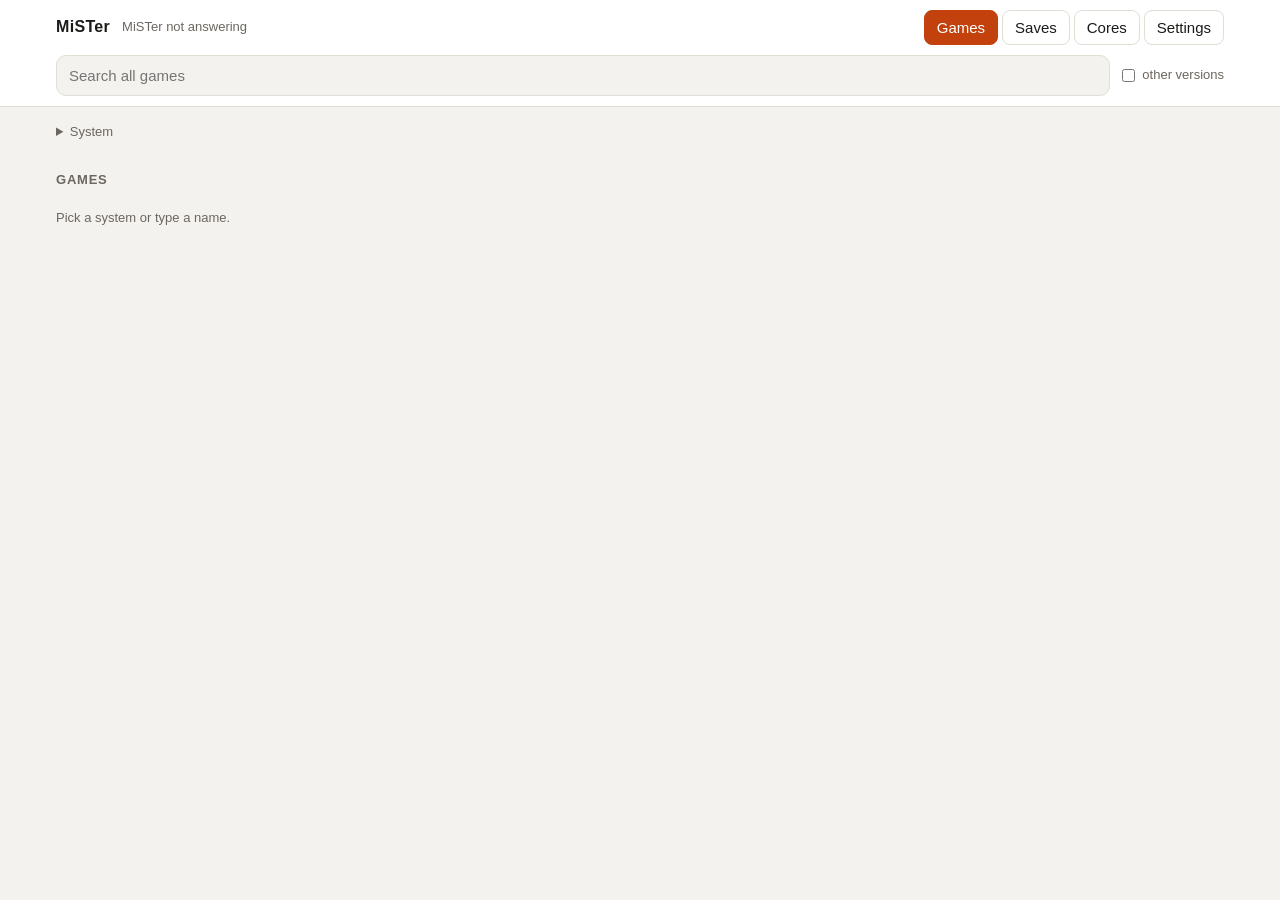
==== mistermanager/static/index.html @ 713dbc44 "Show which MiSTerLily display is connected The firmware panel shows the display model (from /tmp/mis" ====
<!doctype html>
<html lang="en">
<head>
<meta charset="utf-8">
<meta name="viewport" content="width=device-width, initial-scale=1">
<title>MiSTer Manager</title>
<style>
:root {
  --bg: #f4f2ee; --panel: #ffffff; --text: #1d1b19; --muted: #6b665f; --line: #e2ddd5;
  --accent: #c2410c; --accent-text: #ffffff; --cover: #e9e4dc;
}
@media (prefers-color-scheme: dark) {
  :root { --bg: #151413; --panel: #1f1d1b; --text: #eeeae4; --muted: #a29b91; --line: #34312d;
          --accent: #fb923c; --accent-text: #1a1009; --cover: #2a2724; }
}
* { box-sizing: border-box; }
body { margin: 0; background: var(--bg); color: var(--text);
       font: 15px/1.4 -apple-system, BlinkMacSystemFont, "Segoe UI", Roboto, sans-serif; }
header { position: sticky; top: 0; z-index: 2; background: var(--panel); border-bottom: 1px solid var(--line); }
.top { padding: 10px 16px; display: flex; align-items: center; gap: 12px; max-width: 1200px; margin: 0 auto; }
.top h1 { font-size: 16px; margin: 0; letter-spacing: .02em; }
.now { flex: 1; min-width: 0; color: var(--muted); font-size: 13px; white-space: nowrap; overflow: hidden; text-overflow: ellipsis; }
.now b { color: var(--text); font-weight: 600; }
.search { padding: 0 16px 10px; max-width: 1200px; margin: 0 auto; display: flex; gap: 8px; align-items: center; flex-wrap: wrap; }
.search input[type=search] { flex: 1; min-width: 160px; font: inherit; padding: 9px 12px; border-radius: 10px;
                             border: 1px solid var(--line); background: var(--bg); color: var(--text); }
.search label { color: var(--muted); font-size: 13px; display: flex; gap: 4px; align-items: center; }
button { font: inherit; border: 1px solid var(--line); background: var(--panel); color: var(--text);
         border-radius: 8px; padding: 6px 12px; cursor: pointer; }
button.primary { background: var(--accent); color: var(--accent-text); border-color: var(--accent); }
button:disabled { opacity: .5; cursor: default; }
main { max-width: 1200px; margin: 0 auto; padding: 16px; }
.stats { display: grid; grid-template-columns: repeat(auto-fill, minmax(130px, 1fr)); gap: 8px; margin-bottom: 8px; }
.stat { background: var(--panel); border: 1px solid var(--line); border-radius: 10px; padding: 8px 10px; }
.stat span { display: block; color: var(--muted); font-size: 12px; }
.stat strong { font-size: 15px; font-variant-numeric: tabular-nums; }
details.info > summary { cursor: pointer; color: var(--muted); font-size: 13px; margin-bottom: 8px; }
.systems { display: flex; flex-wrap: wrap; gap: 6px; margin: 4px 0 14px; }
.systems button { font-size: 13px; padding: 5px 10px; }
.systems button.on { background: var(--accent); color: var(--accent-text); border-color: var(--accent); }
.systems small { opacity: .7; margin-left: 4px; }
h2 { font-size: 13px; text-transform: uppercase; letter-spacing: .06em; color: var(--muted); margin: 18px 0 8px; }
.grid { display: grid; grid-template-columns: repeat(auto-fill, minmax(140px, 1fr)); gap: 12px; }
@media (max-width: 420px) { .grid { grid-template-columns: repeat(2, 1fr); gap: 10px; } }
.card { background: var(--panel); border: 1px solid var(--line); border-radius: 10px; overflow: hidden;
        display: flex; flex-direction: column; }
.cover { aspect-ratio: 3 / 4; background: var(--cover); display: flex; align-items: center; justify-content: center;
         color: var(--muted); font-size: 12px; text-align: center; padding: 8px; position: relative; }
.cover img { position: absolute; inset: 0; width: 100%; height: 100%; object-fit: contain; }
.card .body { padding: 8px; display: flex; flex-direction: column; gap: 6px; flex: 1; }
.card .name { font-size: 13px; line-height: 1.25; overflow-wrap: anywhere; flex: 1; }
.card .sub { color: var(--muted); font-size: 11px; }
.card button { width: 100%; }
.hint { color: var(--muted); font-size: 13px; padding: 12px 0; }
.tabs { display: flex; gap: 4px; }
.tabs button.on { background: var(--accent); color: var(--accent-text); border-color: var(--accent); }
.panel { background: var(--panel); border: 1px solid var(--line); border-radius: 10px; padding: 12px; margin-bottom: 14px; }
.panel h3 { margin: 0 0 10px; font-size: 15px; }
.field { display: grid; grid-template-columns: minmax(110px, 160px) 1fr; gap: 6px 10px; align-items: center; margin-bottom: 8px; }
@media (max-width: 520px) { .field { grid-template-columns: 1fr; } }
.field label { color: var(--muted); font-size: 13px; }
select { font: inherit; width: 100%; padding: 7px 8px; border-radius: 8px; border: 1px solid var(--line);
         background: var(--bg); color: var(--text); min-width: 0; }
.vol { display: flex; gap: 8px; align-items: center; flex-wrap: wrap; }
.vol input[type=range] { flex: 1; min-width: 160px; accent-color: var(--accent); }
.note { color: var(--muted); font-size: 12px; margin: 6px 0 0; }
.row { display: flex; gap: 8px; flex-wrap: wrap; }
progress { width: 100%; margin-top: 10px; accent-color: var(--accent); }
.pads { display: grid; gap: 8px; margin-bottom: 10px; }
.pad { border: 1px solid var(--line); border-radius: 8px; padding: 8px 10px; }
.pad b { font-weight: 600; }
.pad .meta { color: var(--muted); font-size: 12px; }
label.check { display: flex; gap: 6px; align-items: center; font-size: 14px; }
#toast { position: fixed; left: 50%; bottom: 16px; transform: translateX(-50%); background: var(--text); color: var(--bg);
         padding: 8px 14px; border-radius: 8px; font-size: 14px; opacity: 0; transition: opacity .2s; pointer-events: none; max-width: calc(100% - 32px); }
#toast.show { opacity: 1; }
</style>
</head>
<body>
<header>
  <div class="top">
    <h1>MiSTer</h1>
    <div class="now" id="now">…</div>
    <div class="tabs"><button id="tab-games" class="on">Games</button><button id="tab-saves">Saves</button><button id="tab-cores">Cores</button><button id="tab-settings">Settings</button></div>
  </div>
  <div class="search" id="searchbar">
    <input type="search" id="q" placeholder="Search all games" autocomplete="off">
    <label id="altwrap" hidden><input type="checkbox" id="alt"> other versions</label>
  </div>
</header>
<main id="view-games">
  <details class="info">
    <summary>System</summary>
    <div class="stats" id="stats"></div>
    <button id="rescan" title="Read the SD card again">Rescan games</button>
  </details>
  <div class="systems" id="systems"></div>
  <section id="recentbox" hidden>
    <h2>Recent</h2>
    <div class="grid" id="recent"></div>
  </section>
  <h2 id="listtitle">Games</h2>
  <div class="grid" id="games"></div>
  <div class="hint" id="hint">Pick a system or type a name.</div>
</main>
<main id="view-saves" hidden>
  <div class="panel">
    <h3>PlayStation memory cards</h3>
    <p class="note">One card per game folder (saves/PSX). Download gives a .mcd file that PC tools and emulators read.
      Upload takes .mcd, .mcr, .sav, .gme or .vmp; the old card is backed up first.
      In the game, save to the card in slot 1. MiSTer writes the card to the SD when you use "Save Memory Card" in the OSD, or on its own with Autosave.</p>
    <p class="note" id="cardwarn" hidden><b>The PSX core is running.</b> It reads the card only when a disc loads (a reset is not enough),
      and with "Save to SDCard: On Open OSD" it writes its own copy when you open the OSD. After uploading, let the page reload the game, and do not open the OSD before that.</p>
  </div>
  <div id="cards"></div>
  <input type="file" id="cardfile" accept=".mcd,.mcr,.sav,.gme,.vmp,.srm" hidden>
</main>
<main id="view-cores" hidden>
  <div class="panel">
    <div class="field"><label for="core">Core</label><select id="core"></select></div>
    <p class="note" id="corenote"></p>
  </div>
  <div id="coreopts"></div>
  <div class="row" id="coresave" hidden><button class="primary" id="core-save">Save options</button></div>
</main>
<main id="view-settings" hidden>
  <div class="panel">
    <h3>Volume</h3>
    <div class="vol">
      <input type="range" id="vol" min="0" max="7" step="1">
      <strong id="volval">–</strong>
      <button id="mute">Mute</button>
    </div>
    <p class="note">Main output (HDMI and analog). Changes at once.</p>
  </div>
  <div class="panel">
    <h3>Video</h3>
    <div class="field"><label for="vscale">Scaling</label><select id="vscale"></select></div>
    <div class="field"><label for="p-MiSTer">Preset: all cores</label><select id="p-MiSTer" data-section="MiSTer"></select></div>
    <div class="field"><label for="p-arcade">Preset: arcade</label><select id="p-arcade" data-section="arcade" data-empty="(same as all cores)"></select></div>
    <div class="field"><label for="p-arcade_vertical">Preset: vertical arcade</label><select id="p-arcade_vertical" data-section="arcade_vertical" data-empty="(same as all cores)"></select></div>
    <p class="note">Saved in MiSTer.ini (a backup is kept). It applies when the next core loads. Games with their own saved video settings keep them.</p>
  </div>
  <div class="panel">
    <h3>HDMI</h3>
    <div class="field"><label for="vmode">Output</label><select id="vmode"></select></div>
    <div class="field"><label for="dvi">Signal</label><select id="dvi"></select></div>
    <p class="note">Try these if the screen goes off and on when a core loads. Both keep 1920x1080 at 60 Hz.
      If the screen stays black after a change, set it back here from the phone, then reload a core.</p>
  </div>
  <div class="panel" id="custombox" hidden>
    <h3>Edit custom preset</h3>
    <div class="field"><label for="cp-name">Preset</label><select id="cp-name"></select></div>
    <div class="field"><label for="cp-hfilter">Sharpness (horizontal)</label><select id="cp-hfilter"></select></div>
    <div class="field"><label for="cp-vfilter">Scanlines (vertical)</label><select id="cp-vfilter"></select></div>
    <div class="field"><label for="cp-gamma">Gamma</label><select id="cp-gamma"></select></div>
    <div class="field"><label for="cp-mask">Shadow mask</label><select id="cp-mask"></select></div>
    <div class="field"><label for="cp-maskmode">Mask mode</label><select id="cp-maskmode"></select></div>
    <div class="row"><button class="primary" id="cp-save">Save preset</button></div>
    <p class="note">Presets/Custom. The " - Vertical" copy is updated too, with the filters swapped and the mask rotated.
      Scanlines "SLA_Dk_XXX_Br_YYY": Dk = how dark the lines are, Br = how much bright parts fill them.</p>
  </div>
  <div class="panel">
    <h3>Controllers</h3>
    <div id="pads" class="pads"></div>
    <label class="check"><input type="checkbox" id="motion"> Ignore motion sensors of PlayStation pads</label>
    <p class="note">DualShock 4 and DualSense pads also report their tilt like a stick, so the character can move by itself.
      With this on, MiSTerManager keeps those sensors from MiSTer. Buttons, sticks and touchpad are not affected.</p>
  </div>
  <div class="panel" id="lily-panel" hidden>
    <h3>MiSTerLily display</h3>
    <p id="lily-state" class="note"></p>
    <div class="row" style="margin-top: 10px">
      <button id="lily-latest" class="primary">Update firmware</button>
      <button id="lily-file">Flash a file…</button>
      <button id="lily-check">Check again</button>
    </div>
    <input type="file" id="lily-input" accept=".bin" hidden>
    <div id="lily-job" hidden>
      <progress id="lily-progress" max="100" value="0"></progress>
      <p id="lily-step" class="note"></p>
    </div>
    <p class="note">Only the program is written: the display keeps its settings and start-up picture.
      It takes about 15 s. Do not unplug the display while it runs.</p>
  </div>
  <div class="panel">
    <h3>MiSTer</h3>
    <div class="row">
      <button id="menu">Back to menu</button>
      <button id="reboot">Reboot MiSTer</button>
    </div>
  </div>
</main>
<div id="toast"></div>
<script>
const $ = id => document.getElementById(id);
let system = '', timer = null, wasScanning = false, names = {};

const fmtBytes = b => b == null ? '–' : b >= 1e9 ? (b / 1e9).toFixed(1) + ' GB' : (b / 1e6).toFixed(0) + ' MB';
const fmtUptime = s => { if (s == null) return '–'; s = Math.floor(s); const d = Math.floor(s / 86400), h = Math.floor(s % 86400 / 3600), m = Math.floor(s % 3600 / 60);
  return (d ? d + 'd ' : '') + (h ? h + 'h ' : '') + m + 'm'; };
const esc = s => String(s).replace(/[&<>"]/g, c => ({'&': '&amp;', '<': '&lt;', '>': '&gt;', '"': '&quot;'}[c]));

function toast(msg) { const t = $('toast'); t.textContent = msg; t.classList.add('show'); clearTimeout(t._h); t._h = setTimeout(() => t.classList.remove('show'), 2500); }

async function api(path, body) {
  const r = await fetch(path, body ? {method: 'POST', headers: {'Content-Type': 'application/json'}, body: JSON.stringify(body)} : {});
  const data = await r.json().catch(() => ({}));
  if (!r.ok) throw new Error(data.error || r.statusText);
  return data;
}

async function status() {
  try {
    const s = await api('/api/status'), sys = s.system, now = s.now;
    $('now').innerHTML = !now.core || now.core.toUpperCase() === 'MENU' ? 'In the menu'
      : '<b>' + esc(now.game || now.core) + '</b>' + (now.game ? ' · ' + esc(now.core) : '');
    const used = sys.mem.total - sys.mem.available;
    const items = [
      ['CPU', sys.cpu == null ? '–' : sys.cpu + ' %'],
      ['Linux memory', fmtBytes(used) + ' / ' + fmtBytes(sys.mem.total)],
      ['SD free', sys.disk ? fmtBytes(sys.disk.free) : '–'],
      ['Uptime', fmtUptime(sys.uptime)],
      ['IP', sys.ip || '–'],
      ['Wi-Fi', sys.wifi ? (sys.wifi.ssid || sys.wifi.iface) + ' · ' + sys.wifi.level + ' dBm' : 'cable / off'],
    ];
    $('stats').innerHTML = items.map(([k, v]) => '<div class="stat"><span>' + k + '</span><strong>' + esc(v) + '</strong></div>').join('');
    if (wasScanning && !s.scanning) { systems(); games(); }
    wasScanning = s.scanning;
    $('rescan').disabled = s.scanning;
    $('rescan').textContent = s.scanning ? 'Scanning…' : 'Rescan games';
  } catch (e) { $('now').textContent = 'MiSTer not answering'; }
}

function card(g, sub) {
  const div = document.createElement('div');
  div.className = 'card';
  const cover = g.art
    ? '<img loading="lazy" alt="" src="/art/' + g.art.split('/').map(encodeURIComponent).join('/') + '">'
    : esc(g.name);
  div.innerHTML = '<div class="cover">' + cover + '</div><div class="body"><div class="name">' + esc(g.name) + '</div>'
    + (sub ? '<div class="sub">' + esc(sub) + '</div>' : '') + '<button class="primary">Play</button></div>';
  const img = div.querySelector('img');
  if (img) img.onerror = () => { img.remove(); div.querySelector('.cover').textContent = g.name; };
  div.querySelector('button').onclick = async ev => {
    ev.target.disabled = true;
    try { await api('/api/launch', {system: g.system, path: g.path}); toast('Loading ' + g.name); setTimeout(() => { status(); recent(); }, 1500); }
    catch (e) { toast('Error: ' + e.message); }
    ev.target.disabled = false;
  };
  return div;
}

async function recent() {
  const list = await api('/api/recent').catch(() => []);
  $('recentbox').hidden = !list.length;
  $('recent').replaceChildren(...list.slice(0, 6).map(g => card(g, names[g.system] || g.system)));
}

async function systems() {
  const list = await api('/api/systems');
  names = Object.fromEntries(list.map(s => [s.id, s.name]));
  const box = $('systems');
  const all = {id: '', name: 'All', count: list.reduce((n, s) => n + s.count, 0)};
  box.replaceChildren(...[all, ...list].map(s => {
    const b = document.createElement('button');
    b.innerHTML = esc(s.name) + '<small>' + s.count + '</small>';
    b.classList.toggle('on', s.id === system);
    b.onclick = () => { system = s.id; [...box.children].forEach(c => c.classList.toggle('on', c === b));
                        $('q').placeholder = s.id ? 'Search ' + s.name : 'Search all games'; games(); };
    return b;
  }));
  if (!list.length) $('hint').textContent = 'No games found yet. The first scan can take a minute.';
}

async function games() {
  const q = $('q').value.trim();
  $('altwrap').hidden = false;
  if (!system && !q) { $('games').replaceChildren(); $('listtitle').textContent = 'Games';
                       $('hint').textContent = 'Pick a system or type a name.'; $('hint').hidden = false; return; }
  const params = new URLSearchParams({system, q, alt: $('alt').checked ? '1' : '0'});
  const list = await api('/api/games?' + params);
  $('listtitle').textContent = (system ? names[system] : 'All systems') + (q ? ' · “' + q + '”' : '');
  $('games').replaceChildren(...list.map(g => card(g, [system ? '' : names[g.system], g.alt ? 'other version' : '',
                                                      g.discs ? g.discs + ' discs' : ''].filter(Boolean).join(' · '))));
  $('hint').hidden = list.length > 0 && list.length < 500;
  $('hint').textContent = list.length ? 'Showing the first 500. Type to narrow.' : 'No match.';
}

let options = null, custom = {};

function fill(sel, values, current, extra) {
  sel.replaceChildren();
  const groups = {};
  for (const v of (extra || []).concat(values)) {
    const slash = v.lastIndexOf('/');
    const g = slash < 0 ? '' : v.slice(0, slash);
    (groups[g] = groups[g] || []).push(v);
  }
  for (const [g, list] of Object.entries(groups)) {
    const parent = g ? Object.assign(document.createElement('optgroup'), {label: g}) : sel;
    for (const v of list) parent.append(new Option(v === '' ? (sel.dataset.empty || '(none)') : g ? v.slice(g.length + 1).replace(/\.txt$/, '') : v, v));
    if (g) sel.append(parent);
  }
  if (current && ![...sel.options].some(o => o.value === current)) sel.append(new Option(current + ' (missing)', current));
  sel.value = current || '';
}

async function settings() {
  if (!options) options = await api('/api/settings/options');
  const s = await api('/api/settings');
  custom = s.custom;
  $('vol').value = s.volume.level;
  $('volval').textContent = s.volume.muted ? 'muted' : s.volume.level + ' / 7';
  $('mute').textContent = s.volume.muted ? 'Unmute' : 'Mute';
  $('mute').dataset.muted = s.volume.muted ? '1' : '';
  const vs = $('vscale'); vs.replaceChildren(...Object.entries(options.vscale_modes).map(([k, v]) => new Option(k + ' – ' + v, k)));
  vs.value = s.ini.vscale_mode;
  for (const [id, list, cur] of [['vmode', options.video_modes, s.ini.video_mode], ['dvi', options.dvi_modes, s.ini.dvi_mode]]) {
    const sel = $(id); sel.replaceChildren(...Object.entries(list).map(([k, v]) => new Option(v, k)));
    if (cur && !(cur in list)) sel.append(new Option(cur + ' (set by hand)', cur));
    sel.value = cur;
  }
  for (const sec of ['MiSTer', 'arcade', 'arcade_vertical'])
    fill($('p-' + sec), options.presets, s.ini.preset_default[sec], ['']);
  const names = Object.keys(custom);
  $('custombox').hidden = !names.length;
  if (names.length) {
    const keep = $('cp-name').value;
    fill($('cp-name'), names, names.includes(keep) ? keep : names[0]);
    showPreset();
  }
}

async function pads() {
  const c = await api('/api/controllers');
  $('motion').checked = c.block_motion_sensors;
  const box = $('pads');
  box.replaceChildren(...c.devices.map(d => {
    const div = document.createElement('div'); div.className = 'pad';
    div.innerHTML = '<b>' + esc(d.name) + '</b>'
      + (d.battery != null ? ' · ' + d.battery + ' %' + (d.charging ? ' (charging)' : '') : '')
      + (d.ignored ? ' · <span class="meta">IGNORED' + (d.offline ? ', not connected' : '') + '</span>' : '')
      + '<div class="meta">' + [d.bus, d.id, d.address].filter(Boolean).map(esc).join(' · ') + '</div>'
      + (d.parts.length ? '<div class="meta">' + d.parts.map(p => esc(p.kind) + (p.blocked ? ' (held)' : '')).join(', ') + '</div>' : '');
    if (d.address) {
      const b = document.createElement('button');
      b.textContent = d.ignored ? 'Stop ignoring' : 'Ignore'; b.style.marginTop = '6px';
      b.onclick = async () => {
        if (!d.ignored && !confirm('Ignore ' + d.name + '? MiSTer will not get its input, and Bluetooth devices are blocked.')) return;
        try { await api('/api/controllers/ignore', {address: d.address, name: d.name, ignore: !d.ignored}); setTimeout(pads, 3500); }
        catch (e) { toast('Error: ' + e.message); }
      };
      div.append(b);
    }
    return div;
  }));
  if (!c.devices.length) box.innerHTML = '<p class="note">No controllers connected.</p>';
}

function showPreset() {
  const p = custom[$('cp-name').value] || {};
  fill($('cp-hfilter'), options.filters, p.hfilter);
  fill($('cp-vfilter'), options.filters, p.vfilter, ['same']);
  fill($('cp-gamma'), options.gamma, p.gamma, ['off']);
  fill($('cp-mask'), options.masks, p.mask, ['']);
  fill($('cp-maskmode'), options.maskmodes, p.maskmode || 'off');
}

async function setIni(section, key, value) {
  try { await api('/api/settings/ini', {section, key, value}); toast('Saved. Applies on the next core load.'); }
  catch (e) { toast('Error: ' + e.message); settings(); }
}

let coreData = null, uploadTarget = null;

function fmtDate(t) { return new Date(t * 1000).toLocaleString(); }

async function cards() {
  const c = await api('/api/psx/cards');
  $('cardwarn').hidden = !c.psx_running;
  $('cards').replaceChildren(...c.cards.map(card => {
    const div = document.createElement('div'); div.className = 'panel';
    const list = card.saves.length
      ? '<ul style="margin:6px 0 0;padding-left:18px">' + card.saves.map(s => '<li>' + esc(s.title || s.code)
          + ' <span class="meta">(' + esc(s.code) + ', ' + s.blocks + ' block' + (s.blocks > 1 ? 's' : '') + ')</span></li>').join('') + '</ul>'
      : '<p class="note">' + (card.exists ? (card.error ? esc(card.error) : 'Card is empty.') : 'No card yet. Upload one, or the core makes it the first time you save.') + '</p>';
    div.innerHTML = '<h3>' + esc(card.game) + '</h3>'
      + (card.exists ? '<div class="meta">' + esc(card.file) + ' · ' + fmtDate(card.modified) + '</div>' : '')
      + list + '<div class="row" style="margin-top:8px"></div>';
    const row = div.querySelector('.row');
    if (card.exists) {
      const a = document.createElement('a');
      a.href = '/api/psx/cards/download?' + new URLSearchParams({file: card.file});
      a.innerHTML = '<button>Download</button>';
      row.append(a);
    }
    const up = document.createElement('button');
    up.textContent = card.exists ? 'Replace…' : 'Upload…';
    up.onclick = () => { uploadTarget = card; $('cardfile').value = ''; $('cardfile').click(); };
    row.append(up);
    return div;
  }));
}

$('cardfile').onchange = async () => {
  const file = $('cardfile').files[0];
  if (!file || !uploadTarget) return;
  if (uploadTarget.exists && !confirm('Replace the card of ' + uploadTarget.game + ' with ' + file.name + '? The current card is backed up.')) return;
  try {
    const r = await fetch('/api/psx/cards/upload?' + new URLSearchParams({file: uploadTarget.file}),
                          {method: 'POST', headers: {'Content-Type': 'application/octet-stream'}, body: file});
    const data = await r.json();
    if (!r.ok) throw new Error(data.error || r.statusText);
    toast('Card saved: ' + data.saves.length + ' save(s)');
    if (data.psx_running && confirm('The PlayStation core is running. Reload the game now so it reads the new card?')) {
      const r2 = await api('/api/psx/reload', {});
      toast('Reloading ' + r2.game);
    }
    cards();
  } catch (e) { toast('Error: ' + e.message); }
};

async function coreList() {
  const list = await api('/api/cores');
  const sel = $('core'), keep = sel.value;
  sel.replaceChildren(new Option('Pick a core…', ''), ...list.map(c => new Option(c.id, c.id)));
  sel.value = list.some(c => c.id === keep) ? keep : '';
  if (sel.value) coreShow(); else { $('coreopts').replaceChildren(); $('coresave').hidden = true;
    $('corenote').textContent = list.length + ' cores. The options are the ones of the core\'s OSD menu.'; }
}

async function coreShow() {
  const id = $('core').value;
  if (!id) { $('coreopts').replaceChildren(); $('coresave').hidden = true; return; }
  coreData = await api('/api/cores/options?' + new URLSearchParams({core: id}));
  $('corenote').textContent = 'Saved in config/' + coreData.cfg + (coreData.saved ? '' : ' (not saved yet: defaults)')
    + '. Applies the next time the core loads.'
    + (coreData.running ? ' This core is running now: do not use "Save settings" in its OSD, or it will overwrite these.' : '');
  const pages = {};
  for (const o of coreData.options) (pages[o.page || 'Main'] = pages[o.page || 'Main'] || []).push(o);
  $('coreopts').replaceChildren(...Object.entries(pages).map(([title, opts]) => {
    const panel = document.createElement('div'); panel.className = 'panel';
    panel.innerHTML = '<h3>' + esc(title) + '</h3>';
    for (const o of opts) {
      const f = document.createElement('div'); f.className = 'field';
      const sel = document.createElement('select'); sel.dataset.opt = o.id;
      o.values.forEach((v, i) => sel.append(new Option(v, i)));
      if (o.value >= o.values.length) sel.append(new Option('(value ' + o.value + ')', o.value));
      sel.value = o.value;
      const label = document.createElement('label'); label.textContent = o.label;
      f.append(label, sel); panel.append(f);
    }
    return panel;
  }));
  $('coresave').hidden = false;
}

let lilyTimer = null;
async function lily(refresh) {
  const l = await api('/api/lily' + (refresh ? '?refresh=1' : ''));
  $('lily-panel').hidden = !l.installed;
  if (!l.installed) return;
  const job = l.job, running = !!(job && job.running);
  $('lily-state').textContent = (l.board ? (l.model || 'Display') + ', firmware v' + l.board : 'Display not connected') + '. '
    + (l.latest ? 'Latest release: v' + l.latest + (l.latest === l.board ? ' (up to date).' : '.') : (l.error || ''));
  $('lily-latest').textContent = !l.latest ? 'Update firmware' : l.latest === l.board ? 'Reinstall v' + l.latest : 'Update to v' + l.latest;
  $('lily-latest').disabled = running || !l.latest || !l.board;
  $('lily-file').disabled = running || !l.board;
  $('lily-job').hidden = !job;
  if (job) {
    $('lily-progress').value = job.progress;
    $('lily-step').textContent = job.error ? 'Error: ' + job.error
      : job.done ? 'Done: the display runs v' + job.done + '.' : job.step;
  }
  clearTimeout(lilyTimer);
  if (running) lilyTimer = setTimeout(() => lily().catch(() => {}), 1000);
  return l;
}

function showTab(name) {
  $('view-games').hidden = name !== 'games'; $('searchbar').hidden = name !== 'games';
  $('view-settings').hidden = name !== 'settings'; $('view-cores').hidden = name !== 'cores';
  $('view-saves').hidden = name !== 'saves';
  for (const t of ['games', 'saves', 'cores', 'settings']) $('tab-' + t).classList.toggle('on', name === t);
  if (name === 'saves') cards().catch(e => toast('Error: ' + e.message));
  if (name === 'cores') coreList().catch(e => toast('Error: ' + e.message));
  if (name === 'settings') { settings().catch(e => toast('Error: ' + e.message)); pads().catch(() => {}); lily().catch(() => {}); }
}

$('tab-games').onclick = () => showTab('games');
$('tab-settings').onclick = () => showTab('settings');
$('tab-cores').onclick = () => showTab('cores');
$('tab-saves').onclick = () => showTab('saves');
$('core').onchange = () => coreShow().catch(e => toast('Error: ' + e.message));
$('core-save').onclick = async () => {
  const values = {};
  for (const sel of $('coreopts').querySelectorAll('select')) {
    const o = coreData.options[+sel.dataset.opt];
    if (+sel.value !== o.value) values[o.id] = +sel.value;
  }
  if (!Object.keys(values).length) { toast('Nothing changed'); return; }
  try { await api('/api/cores/options', {core: coreData.id, values}); toast('Saved. Applies the next time the core loads.'); coreShow(); }
  catch (e) { toast('Error: ' + e.message); }
};
$('vol').oninput = () => { $('volval').textContent = $('vol').value + ' / 7'; };
$('vol').onchange = async () => { try { await api('/api/settings/volume', {level: +$('vol').value}); } catch (e) { toast('Error: ' + e.message); } };
$('mute').onclick = async () => {
  const mute = !$('mute').dataset.muted;
  try { await api('/api/settings/volume', {mute}); setTimeout(settings, 1500); } catch (e) { toast('Error: ' + e.message); }
};
$('vscale').onchange = () => setIni('MiSTer', 'vscale_mode', $('vscale').value);
$('vmode').onchange = () => setIni('MiSTer', 'video_mode', $('vmode').value);
$('dvi').onchange = () => setIni('MiSTer', 'dvi_mode', $('dvi').value);
for (const sec of ['MiSTer', 'arcade', 'arcade_vertical'])
  $('p-' + sec).onchange = ev => setIni(sec, 'preset_default', ev.target.value);
$('cp-name').onchange = showPreset;
$('motion').onchange = async () => {
  try { await api('/api/controllers/motion', {enabled: $('motion').checked}); setTimeout(pads, 3500); }
  catch (e) { toast('Error: ' + e.message); }
};
$('cp-save').onclick = async () => {
  const fields = Object.fromEntries(['hfilter', 'vfilter', 'gamma', 'mask', 'maskmode'].map(k => [k, $('cp-' + k).value]));
  fields.sfilter = (custom[$('cp-name').value] || {}).sfilter || 'same';
  try { await api('/api/settings/preset', {name: $('cp-name').value, fields}); toast('Preset saved. Applies on the next core load.'); settings(); }
  catch (e) { toast('Error: ' + e.message); }
};
$('lily-latest').onclick = async () => {
  if (!confirm($('lily-latest').textContent + ' on the MiSTerLily display? Do not unplug it while it runs.')) return;
  try { await api('/api/lily/flash', {}); lily(); } catch (e) { toast('Error: ' + e.message); }
};
$('lily-file').onclick = () => { $('lily-input').value = ''; $('lily-input').click(); };
$('lily-input').onchange = async () => {
  const file = $('lily-input').files[0];
  if (!file || !confirm('Flash ' + file.name + ' on the MiSTerLily display? The file is checked before the display is touched.')) return;
  try {
    const r = await fetch('/api/lily/upload', {method: 'POST', headers: {'Content-Type': 'application/octet-stream'}, body: file});
    const data = await r.json().catch(() => ({}));
    if (!r.ok) throw new Error(data.error || r.statusText);
    lily();
  } catch (e) { toast('Error: ' + e.message); }
};
$('lily-check').onclick = async () => {
  const b = $('lily-check');
  b.disabled = true; b.textContent = 'Checking…';
  try {
    const l = await lily(true);
    toast(l.error ? l.error : !l.latest ? 'No release found'
      : l.latest === l.board ? 'Up to date: v' + l.latest : 'v' + l.latest + ' is available');
  } catch (e) { toast('Error: ' + e.message); }
  b.disabled = false; b.textContent = 'Check again';
};
$('reboot').onclick = async () => {
  if (!confirm('Reboot the MiSTer now? A running game will stop.')) return;
  try { await api('/api/reboot', {}); toast('Rebooting…'); } catch (e) { toast('Error: ' + e.message); }
};

$('q').oninput = () => { clearTimeout(timer); timer = setTimeout(games, 250); };
$('alt').onchange = games;
$('menu').onclick = async () => { try { await api('/api/menu', {}); toast('Back to the menu'); setTimeout(status, 1500); } catch (e) { toast('Error: ' + e.message); } };
$('rescan').onclick = async () => { await api('/api/rescan', {}); wasScanning = true; status(); };

status(); systems().then(games); recent();
setInterval(status, 5000);
</script>
</body>
</html>
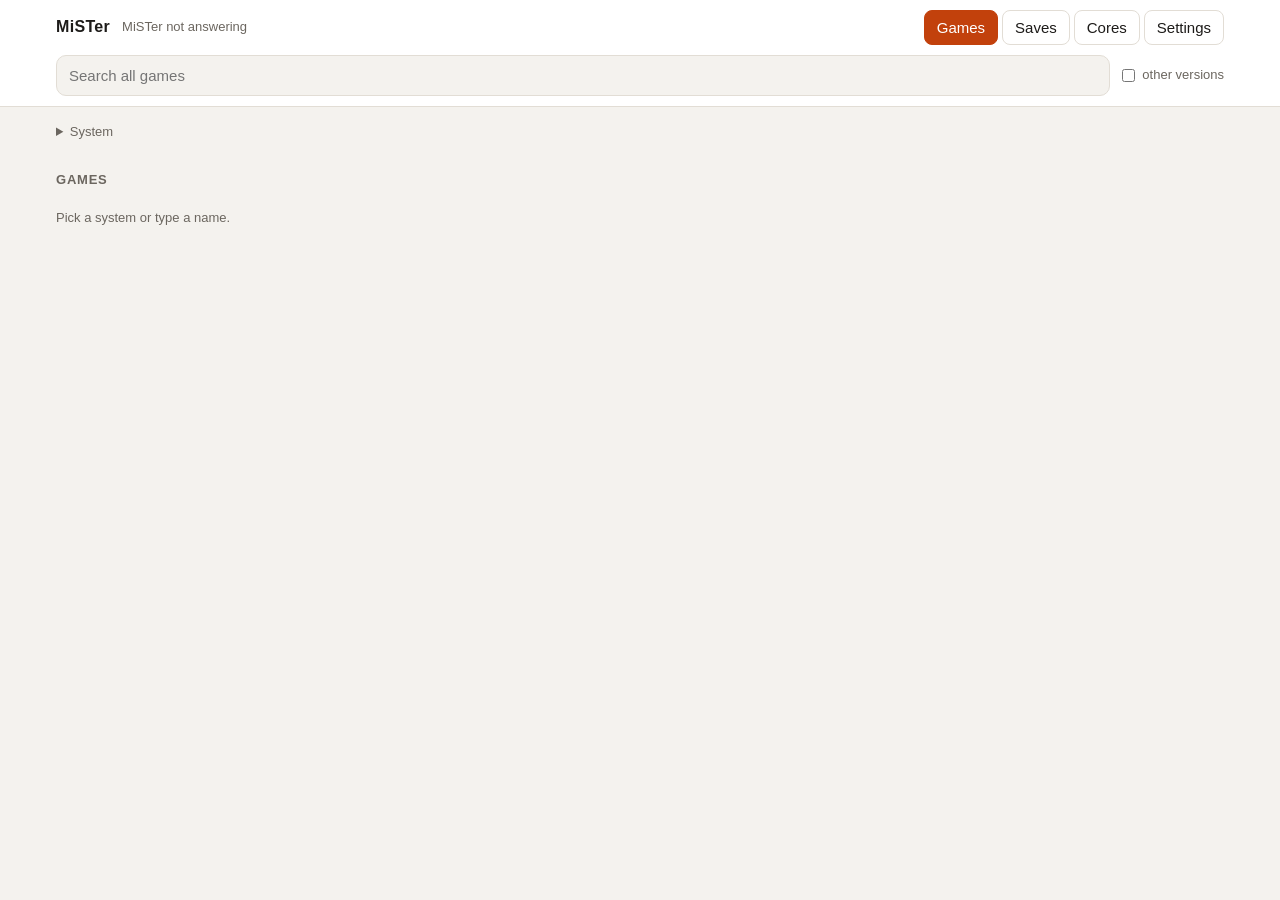
==== commit a2669b22: "Set the MiSTerLily display brightness and clock font from Settings The MiSTerLily panel has a bright" ====
--- a/mistermanager/static/index.html
+++ b/mistermanager/static/index.html
@@ -170,6 +170,11 @@
   <div class="panel" id="lily-panel" hidden>
     <h3>MiSTerLily display</h3>
     <p id="lily-state" class="note"></p>
+    <div id="lily-display" hidden>
+      <div class="field"><label for="lily-bright">Brightness</label>
+        <div class="vol"><input type="range" id="lily-bright" min="0" max="7" step="1"><strong id="lily-brightval">–</strong></div></div>
+      <div class="field"><label for="lily-font">Clock font</label><select id="lily-font"></select></div>
+    </div>
     <div class="row" style="margin-top: 10px">
       <button id="lily-latest" class="primary">Update firmware</button>
       <button id="lily-file">Flash a file…</button>
@@ -457,6 +462,9 @@
 }
 
 let lilyTimer = null;
+const FONT_LABELS = {c64: 'Commodore 64', '7seg': 'Seven segments', big: 'Big digits', sans: 'Sans',
+  orbitron: 'Orbitron', serif: 'Serif', mono: 'Typewriter', retro16: 'Retro thin'};
+const fontLabel = n => FONT_LABELS[n] || n;
 async function lily(refresh) {
   const l = await api('/api/lily' + (refresh ? '?refresh=1' : ''));
   $('lily-panel').hidden = !l.installed;
@@ -468,6 +476,18 @@
   $('lily-latest').disabled = running || !l.latest || !l.board;
   $('lily-file').disabled = running || !l.board;
   $('lily-job').hidden = !job;
+  const d = l.display;
+  $('lily-display').hidden = !d;
+  // Not while the user moves the slider or has the list open: a refresh would undo the choice.
+  if (d && document.activeElement !== $('lily-bright') && document.activeElement !== $('lily-font')) {
+    $('lily-bright').max = d.brightness_max;
+    $('lily-bright').value = d.brightness;
+    $('lily-brightval').textContent = d.brightness + ' / ' + d.brightness_max;
+    const sel = $('lily-font');
+    if (sel.options.length !== d.clockfonts.length)
+      sel.replaceChildren(...d.clockfonts.map((n, i) => new Option(fontLabel(n), i)));
+    sel.value = d.clockfont;
+  }
   if (job) {
     $('lily-progress').value = job.progress;
     $('lily-step').textContent = job.error ? 'Error: ' + job.error
@@ -529,6 +549,12 @@
   if (!confirm($('lily-latest').textContent + ' on the MiSTerLily display? Do not unplug it while it runs.')) return;
   try { await api('/api/lily/flash', {}); lily(); } catch (e) { toast('Error: ' + e.message); }
 };
+async function lilySet(setting, value) {
+  try { await api('/api/lily/display', {setting, value}); } catch (e) { toast('Error: ' + e.message); }
+}
+$('lily-bright').oninput = () => { $('lily-brightval').textContent = $('lily-bright').value + ' / ' + $('lily-bright').max; };
+$('lily-bright').onchange = () => lilySet('brightness', +$('lily-bright').value);
+$('lily-font').onchange = () => lilySet('clockfont', +$('lily-font').value);
 $('lily-file').onclick = () => { $('lily-input').value = ''; $('lily-input').click(); };
 $('lily-input').onchange = async () => {
   const file = $('lily-input').files[0];
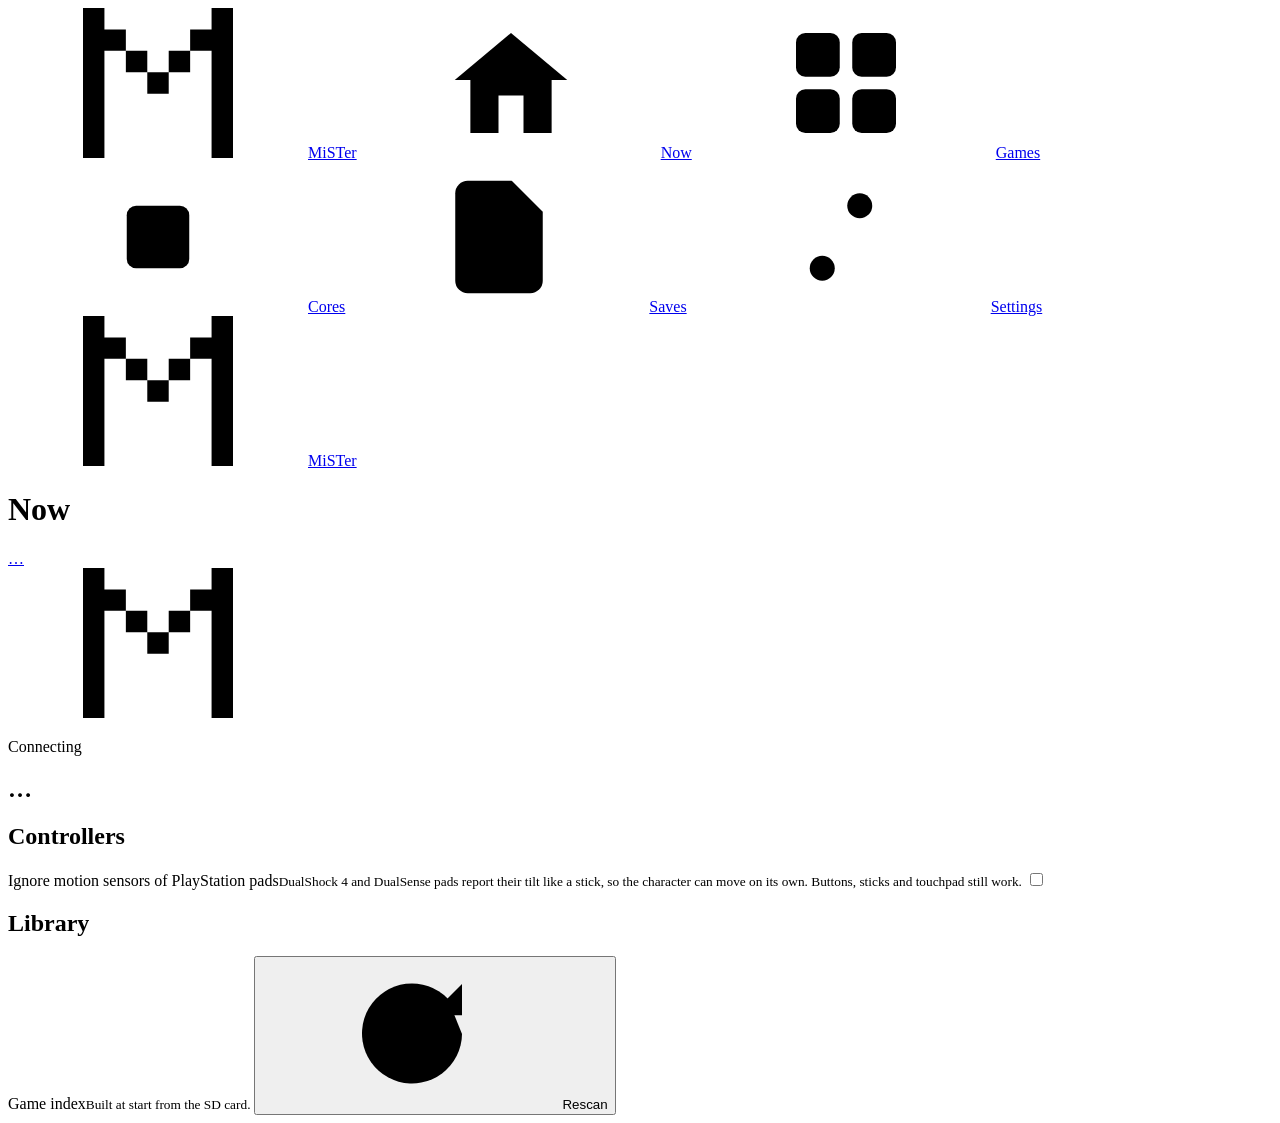
==== commit 4594de26: "Redesign the page: five views, bottom tabs on the phone, a side rail on the desktop The page was one" ====
--- a/mistermanager/static/index.html
+++ b/mistermanager/static/index.html
@@ -2,592 +2,217 @@
 <html lang="en">
 <head>
 <meta charset="utf-8">
-<meta name="viewport" content="width=device-width, initial-scale=1">
+<meta name="viewport" content="width=device-width, initial-scale=1, viewport-fit=cover">
+<meta name="color-scheme" content="dark light">
 <title>MiSTer Manager</title>
-<style>
-:root {
-  --bg: #f4f2ee; --panel: #ffffff; --text: #1d1b19; --muted: #6b665f; --line: #e2ddd5;
-  --accent: #c2410c; --accent-text: #ffffff; --cover: #e9e4dc;
-}
-@media (prefers-color-scheme: dark) {
-  :root { --bg: #151413; --panel: #1f1d1b; --text: #eeeae4; --muted: #a29b91; --line: #34312d;
-          --accent: #fb923c; --accent-text: #1a1009; --cover: #2a2724; }
-}
-* { box-sizing: border-box; }
-body { margin: 0; background: var(--bg); color: var(--text);
-       font: 15px/1.4 -apple-system, BlinkMacSystemFont, "Segoe UI", Roboto, sans-serif; }
-header { position: sticky; top: 0; z-index: 2; background: var(--panel); border-bottom: 1px solid var(--line); }
-.top { padding: 10px 16px; display: flex; align-items: center; gap: 12px; max-width: 1200px; margin: 0 auto; }
-.top h1 { font-size: 16px; margin: 0; letter-spacing: .02em; }
-.now { flex: 1; min-width: 0; color: var(--muted); font-size: 13px; white-space: nowrap; overflow: hidden; text-overflow: ellipsis; }
-.now b { color: var(--text); font-weight: 600; }
-.search { padding: 0 16px 10px; max-width: 1200px; margin: 0 auto; display: flex; gap: 8px; align-items: center; flex-wrap: wrap; }
-.search input[type=search] { flex: 1; min-width: 160px; font: inherit; padding: 9px 12px; border-radius: 10px;
-                             border: 1px solid var(--line); background: var(--bg); color: var(--text); }
-.search label { color: var(--muted); font-size: 13px; display: flex; gap: 4px; align-items: center; }
-button { font: inherit; border: 1px solid var(--line); background: var(--panel); color: var(--text);
-         border-radius: 8px; padding: 6px 12px; cursor: pointer; }
-button.primary { background: var(--accent); color: var(--accent-text); border-color: var(--accent); }
-button:disabled { opacity: .5; cursor: default; }
-main { max-width: 1200px; margin: 0 auto; padding: 16px; }
-.stats { display: grid; grid-template-columns: repeat(auto-fill, minmax(130px, 1fr)); gap: 8px; margin-bottom: 8px; }
-.stat { background: var(--panel); border: 1px solid var(--line); border-radius: 10px; padding: 8px 10px; }
-.stat span { display: block; color: var(--muted); font-size: 12px; }
-.stat strong { font-size: 15px; font-variant-numeric: tabular-nums; }
-details.info > summary { cursor: pointer; color: var(--muted); font-size: 13px; margin-bottom: 8px; }
-.systems { display: flex; flex-wrap: wrap; gap: 6px; margin: 4px 0 14px; }
-.systems button { font-size: 13px; padding: 5px 10px; }
-.systems button.on { background: var(--accent); color: var(--accent-text); border-color: var(--accent); }
-.systems small { opacity: .7; margin-left: 4px; }
-h2 { font-size: 13px; text-transform: uppercase; letter-spacing: .06em; color: var(--muted); margin: 18px 0 8px; }
-.grid { display: grid; grid-template-columns: repeat(auto-fill, minmax(140px, 1fr)); gap: 12px; }
-@media (max-width: 420px) { .grid { grid-template-columns: repeat(2, 1fr); gap: 10px; } }
-.card { background: var(--panel); border: 1px solid var(--line); border-radius: 10px; overflow: hidden;
-        display: flex; flex-direction: column; }
-.cover { aspect-ratio: 3 / 4; background: var(--cover); display: flex; align-items: center; justify-content: center;
-         color: var(--muted); font-size: 12px; text-align: center; padding: 8px; position: relative; }
-.cover img { position: absolute; inset: 0; width: 100%; height: 100%; object-fit: contain; }
-.card .body { padding: 8px; display: flex; flex-direction: column; gap: 6px; flex: 1; }
-.card .name { font-size: 13px; line-height: 1.25; overflow-wrap: anywhere; flex: 1; }
-.card .sub { color: var(--muted); font-size: 11px; }
-.card button { width: 100%; }
-.hint { color: var(--muted); font-size: 13px; padding: 12px 0; }
-.tabs { display: flex; gap: 4px; }
-.tabs button.on { background: var(--accent); color: var(--accent-text); border-color: var(--accent); }
-.panel { background: var(--panel); border: 1px solid var(--line); border-radius: 10px; padding: 12px; margin-bottom: 14px; }
-.panel h3 { margin: 0 0 10px; font-size: 15px; }
-.field { display: grid; grid-template-columns: minmax(110px, 160px) 1fr; gap: 6px 10px; align-items: center; margin-bottom: 8px; }
-@media (max-width: 520px) { .field { grid-template-columns: 1fr; } }
-.field label { color: var(--muted); font-size: 13px; }
-select { font: inherit; width: 100%; padding: 7px 8px; border-radius: 8px; border: 1px solid var(--line);
-         background: var(--bg); color: var(--text); min-width: 0; }
-.vol { display: flex; gap: 8px; align-items: center; flex-wrap: wrap; }
-.vol input[type=range] { flex: 1; min-width: 160px; accent-color: var(--accent); }
-.note { color: var(--muted); font-size: 12px; margin: 6px 0 0; }
-.row { display: flex; gap: 8px; flex-wrap: wrap; }
-progress { width: 100%; margin-top: 10px; accent-color: var(--accent); }
-.pads { display: grid; gap: 8px; margin-bottom: 10px; }
-.pad { border: 1px solid var(--line); border-radius: 8px; padding: 8px 10px; }
-.pad b { font-weight: 600; }
-.pad .meta { color: var(--muted); font-size: 12px; }
-label.check { display: flex; gap: 6px; align-items: center; font-size: 14px; }
-#toast { position: fixed; left: 50%; bottom: 16px; transform: translateX(-50%); background: var(--text); color: var(--bg);
-         padding: 8px 14px; border-radius: 8px; font-size: 14px; opacity: 0; transition: opacity .2s; pointer-events: none; max-width: calc(100% - 32px); }
-#toast.show { opacity: 1; }
-</style>
+<link rel="stylesheet" href="/app.css">
 </head>
 <body>
-<header>
-  <div class="top">
-    <h1>MiSTer</h1>
-    <div class="now" id="now">…</div>
-    <div class="tabs"><button id="tab-games" class="on">Games</button><button id="tab-saves">Saves</button><button id="tab-cores">Cores</button><button id="tab-settings">Settings</button></div>
+<svg width="0" height="0" style="position:absolute" aria-hidden="true">
+  <defs>
+    <symbol id="i-mark" viewBox="0 0 7 7"><path d="M0 0h1v7H0zM6 0h1v7H6zM1 1h1v1H1zM5 1h1v1H5zM2 2h1v1H2zM4 2h1v1H4zM3 3h1v1H3z"/></symbol>
+    <symbol id="i-home" viewBox="0 0 24 24"><path d="M3 11.5 12 4l9 7.5"/><path d="M5.5 10v10h4.5v-6h4v6h4.5V10"/></symbol>
+    <symbol id="i-games" viewBox="0 0 24 24"><rect x="4" y="4" width="7" height="7" rx="1.5"/><rect x="13" y="4" width="7" height="7" rx="1.5"/><rect x="4" y="13" width="7" height="7" rx="1.5"/><rect x="13" y="13" width="7" height="7" rx="1.5"/></symbol>
+    <symbol id="i-chip" viewBox="0 0 24 24"><rect x="7" y="7" width="10" height="10" rx="1.5"/><path d="M10 3v4M14 3v4M10 17v4M14 17v4M3 10h4M3 14h4M17 10h4M17 14h4"/></symbol>
+    <symbol id="i-card" viewBox="0 0 24 24"><path d="M5 5a2 2 0 0 1 2-2h7l5 5v11a2 2 0 0 1-2 2H7a2 2 0 0 1-2-2z"/><path d="M14 3v5h5M8 14h8M8 17.5h5"/></symbol>
+    <symbol id="i-sliders" viewBox="0 0 24 24"><path d="M4 7h9M17 7h3M4 17h3M11 17h9"/><circle cx="15" cy="7" r="2"/><circle cx="9" cy="17" r="2"/></symbol>
+    <symbol id="i-search" viewBox="0 0 24 24"><circle cx="11" cy="11" r="6.5"/><path d="m20 20-4.2-4.2"/></symbol>
+    <symbol id="i-play" viewBox="0 0 24 24"><path d="M7 4.5v15l12-7.5z" fill="currentColor" stroke="none"/></symbol>
+    <symbol id="i-close" viewBox="0 0 24 24"><path d="M6 6l12 12M18 6 6 18"/></symbol>
+    <symbol id="i-menu" viewBox="0 0 24 24"><path d="M4 7h16M4 12h16M4 17h9"/></symbol>
+    <symbol id="i-refresh" viewBox="0 0 24 24"><path d="M20 12a8 8 0 1 1-2.3-5.7"/><path d="M20 4v5h-5"/></symbol>
+    <symbol id="i-download" viewBox="0 0 24 24"><path d="M12 4v11M7.5 10.5 12 15l4.5-4.5M5 19h14"/></symbol>
+    <symbol id="i-upload" viewBox="0 0 24 24"><path d="M12 15V4M7.5 8.5 12 4l4.5 4.5M5 19h14"/></symbol>
+    <symbol id="i-power" viewBox="0 0 24 24"><path d="M12 3v8"/><path d="M6.6 6.6a8 8 0 1 0 10.8 0"/></symbol>
+    <symbol id="i-pad" viewBox="0 0 24 24"><path d="M7 7h10a5 5 0 0 1 5 5v1.5a3.5 3.5 0 0 1-6.3 2.1L15 15H9l-.7.6A3.5 3.5 0 0 1 2 13.5V12a5 5 0 0 1 5-5z"/><path d="M7.5 10v4M5.5 12h4"/><circle cx="16" cy="11" r=".9" fill="currentColor" stroke="none"/><circle cx="18.5" cy="13" r=".9" fill="currentColor" stroke="none"/></symbol>
+    <symbol id="i-display" viewBox="0 0 24 24"><rect x="3" y="4" width="18" height="12" rx="2"/><path d="M8 20h8M12 16v4"/></symbol>
+    <symbol id="i-alert" viewBox="0 0 24 24"><path d="M12 3.5 21 19H3z"/><path d="M12 9.5v4.5M12 16.8v.2"/></symbol>
+    <symbol id="i-volume" viewBox="0 0 24 24"><path d="M4 9.5v5h3.5L12 18.5v-13L7.5 9.5z"/><path d="M15.5 9a4 4 0 0 1 0 6M18 6.5a7.5 7.5 0 0 1 0 11"/></symbol>
+    <symbol id="i-check" viewBox="0 0 24 24"><path d="m5 12.5 4.5 4.5L19 7.5"/></symbol>
+  </defs>
+</svg>
+
+<div class="app">
+  <nav class="nav" aria-label="Sections">
+    <a class="brand" href="#now"><svg class="mark"><use href="#i-mark"/></svg><span>MiSTer</span></a>
+    <a data-nav="now" href="#now"><svg><use href="#i-home"/></svg><span>Now</span></a>
+    <a data-nav="games" href="#games"><svg><use href="#i-games"/></svg><span>Games</span></a>
+    <a data-nav="cores" href="#cores"><svg><use href="#i-chip"/></svg><span>Cores</span></a>
+    <a data-nav="saves" href="#saves"><svg><use href="#i-card"/></svg><span>Saves</span></a>
+    <a data-nav="settings" href="#settings"><svg><use href="#i-sliders"/></svg><span>Settings</span></a>
+    <div class="nav-foot" id="nav-foot"></div>
+  </nav>
+
+  <div class="page">
+    <header class="top">
+      <a class="brand" href="#now"><svg class="mark"><use href="#i-mark"/></svg><span>MiSTer</span></a>
+      <h1 id="title">Now</h1>
+      <a class="now-strip" id="now-strip" href="#now"><span class="dot" id="dot"></span><span id="now-text">…</span></a>
+    </header>
+
+    <main>
+      <section class="view" id="view-now">
+        <div class="hero" id="hero">
+          <div class="hero-bg" id="hero-bg"></div>
+          <div class="hero-cover" id="hero-cover"><svg class="mark-big"><use href="#i-mark"/></svg></div>
+          <div class="hero-text">
+            <p class="hero-kicker" id="hero-kicker">Connecting</p>
+            <h2 class="hero-title" id="hero-title">…</h2>
+            <div class="hero-actions" id="hero-actions"></div>
+          </div>
+        </div>
+
+        <div class="vitals" id="vitals"></div>
+
+        <section class="block" id="recentbox" hidden>
+          <div class="block-head"><h2>Recent</h2></div>
+          <div class="strip" id="recent"></div>
+        </section>
+
+        <section class="block">
+          <div class="block-head"><h2>Controllers</h2></div>
+          <div class="group">
+            <div id="pads"></div>
+            <label class="row switch-row">
+              <span class="row-text">Ignore motion sensors of PlayStation pads<small>DualShock 4 and DualSense pads report their tilt like a stick, so the character can move on its own. Buttons, sticks and touchpad still work.</small></span>
+              <span class="switch"><input type="checkbox" id="motion" role="switch"><span class="knob"></span></span>
+            </label>
+          </div>
+        </section>
+
+        <section class="block">
+          <div class="block-head"><h2>Library</h2></div>
+          <div class="group">
+            <div class="row">
+              <span class="row-text" id="library-text">Game index<small id="library-sub">Built at start from the SD card.</small></span>
+              <button class="btn" id="rescan"><svg><use href="#i-refresh"/></svg>Rescan</button>
+            </div>
+          </div>
+        </section>
+      </section>
+
+      <section class="view" id="view-games" hidden>
+        <div class="toolbar">
+          <label class="search"><svg><use href="#i-search"/></svg><input type="search" id="q" placeholder="Search all games" autocomplete="off" aria-label="Search games"></label>
+          <button class="chip" id="alt" aria-pressed="false" title="Also show alternative versions, hacks and translations">Other versions</button>
+        </div>
+        <div class="systems-wrap"><div class="systems" id="systems" role="tablist" aria-label="System"></div></div>
+        <div class="list-head"><h2 id="listtitle">Games</h2><span class="list-count" id="listcount"></span></div>
+        <div class="grid" id="games"></div>
+        <p class="empty" id="hint">Pick a system or type a name.</p>
+      </section>
+
+      <section class="view" id="view-cores" hidden>
+        <div class="group">
+          <div class="row stack">
+            <label class="row-text" for="core">Core<small id="corenote">The options are the ones of the core's OSD menu.</small></label>
+            <select id="core"></select>
+          </div>
+        </div>
+        <p class="banner warn" id="corerun" hidden><svg><use href="#i-alert"/></svg><span>This core is running now. Do not use “Save settings” in its OSD, or it will overwrite what you save here.</span></p>
+        <div id="coreopts"></div>
+        <div class="savebar" id="coresave" hidden><span id="corecount">No changes</span><button class="btn primary" id="core-save">Save options</button></div>
+      </section>
+
+      <section class="view" id="view-saves" hidden>
+        <p class="banner warn" id="cardwarn" hidden><svg><use href="#i-alert"/></svg><span>The PlayStation core is running. It reads a card only when a disc loads. After an upload, let the page reload the game and do not open the OSD before that.</span></p>
+        <div class="block-head"><h2>PlayStation memory cards</h2></div>
+        <div id="cards" class="stack-list"></div>
+        <details class="more">
+          <summary>How cards work</summary>
+          <p>One card per game folder in <code>saves/PSX</code>. Download gives a <code>.mcd</code> file that PC tools and emulators read. Upload takes <code>.mcd</code>, <code>.mcr</code>, <code>.sav</code>, <code>.gme</code> or <code>.vmp</code>; the old card is backed up first.</p>
+          <p>In the game, save to the card in slot 1. MiSTer writes the card to the SD when you use “Save Memory Card” in the OSD, or on its own with Autosave. With “Save to SDCard: On Open OSD” the core writes its own copy when you open the OSD.</p>
+        </details>
+        <input type="file" id="cardfile" accept=".mcd,.mcr,.sav,.gme,.vmp,.srm" hidden>
+      </section>
+
+      <section class="view" id="view-settings" hidden>
+        <div class="block-head"><h2>Sound</h2></div>
+        <div class="group">
+          <div class="row">
+            <span class="row-text">Volume<small>Main output, HDMI and analog. Changes at once.</small></span>
+            <div class="range"><input type="range" id="vol" min="0" max="7" step="1" aria-label="Volume"><output id="volval">–</output></div>
+            <button class="btn" id="mute">Mute</button>
+          </div>
+        </div>
+
+        <div class="block-head"><h2>Video</h2></div>
+        <div class="group">
+          <div class="row stack"><label class="row-text" for="vscale">Scaling</label><select id="vscale"></select></div>
+          <div class="row stack"><label class="row-text" for="p-MiSTer">Preset for all cores</label><select id="p-MiSTer" data-section="MiSTer"></select></div>
+          <div class="row stack"><label class="row-text" for="p-arcade">Preset for arcade</label><select id="p-arcade" data-section="arcade" data-empty="Same as all cores"></select></div>
+          <div class="row stack"><label class="row-text" for="p-arcade_vertical">Preset for vertical arcade</label><select id="p-arcade_vertical" data-section="arcade_vertical" data-empty="Same as all cores"></select></div>
+          <p class="help">Saved in MiSTer.ini with a backup. Applies when the next core loads. Games with their own saved video settings keep them.</p>
+        </div>
+
+        <div class="group" id="custombox" hidden>
+          <div class="row stack"><label class="row-text" for="cp-name">Custom preset<small>Presets/Custom. The “Vertical” copy is updated too, with the filters swapped and the mask rotated.</small></label><select id="cp-name"></select></div>
+          <div class="row stack"><label class="row-text" for="cp-hfilter">Sharpness (horizontal)</label><select id="cp-hfilter"></select></div>
+          <div class="row stack"><label class="row-text" for="cp-vfilter">Scanlines (vertical)<small>SLA_Dk_XXX_Br_YYY: Dk is how dark the lines are, Br how much bright parts fill them.</small></label><select id="cp-vfilter"></select></div>
+          <div class="row stack"><label class="row-text" for="cp-gamma">Gamma</label><select id="cp-gamma"></select></div>
+          <div class="row stack"><label class="row-text" for="cp-mask">Shadow mask</label><select id="cp-mask"></select></div>
+          <div class="row stack"><label class="row-text" for="cp-maskmode">Mask mode</label><select id="cp-maskmode"></select></div>
+          <div class="row actions"><button class="btn primary" id="cp-save">Save preset</button></div>
+        </div>
+
+        <div class="block-head"><h2>HDMI</h2></div>
+        <div class="group">
+          <div class="row stack"><label class="row-text" for="vmode">Output</label><select id="vmode"></select></div>
+          <div class="row stack"><label class="row-text" for="dvi">Signal</label><select id="dvi"></select></div>
+          <p class="help">Try these if the screen goes off and on when a core loads. Both keep 1920x1080 at 60 Hz. If the screen stays black after a change, set it back here from the phone, then reload a core.</p>
+        </div>
+
+        <div id="lily-panel" hidden>
+          <div class="block-head"><h2>MiSTerLily display</h2></div>
+          <div class="group">
+            <div class="row">
+              <span class="row-text"><span id="lily-model">Display</span><small id="lily-state"></small></span>
+              <button class="btn" id="lily-check">Check again</button>
+            </div>
+            <div id="lily-display" hidden>
+              <div class="row"><label class="row-text" for="lily-bright">Brightness</label><div class="range"><input type="range" id="lily-bright" min="0" max="7" step="1"><output id="lily-brightval">–</output></div></div>
+              <div class="row stack"><label class="row-text" for="lily-font">Clock font</label><select id="lily-font"></select></div>
+            </div>
+            <div class="row actions">
+              <button class="btn primary" id="lily-latest">Update firmware</button>
+              <button class="btn" id="lily-file">Flash a file…</button>
+            </div>
+            <div id="lily-job" class="job" hidden>
+              <progress id="lily-progress" max="100" value="0"></progress>
+              <p id="lily-step" class="help"></p>
+            </div>
+            <p class="help">Only the program is written: the display keeps its settings and start-up picture. It takes about 15 s. Do not unplug the display while it runs.</p>
+            <input type="file" id="lily-input" accept=".bin" hidden>
+          </div>
+        </div>
+
+        <div class="block-head"><h2>Power</h2></div>
+        <div class="group">
+          <div class="row">
+            <span class="row-text">Reboot the MiSTer<small>A running game stops. The page comes back in about a minute.</small></span>
+            <button class="btn danger" id="reboot"><svg><use href="#i-power"/></svg>Reboot</button>
+          </div>
+        </div>
+      </section>
+    </main>
   </div>
-  <div class="search" id="searchbar">
-    <input type="search" id="q" placeholder="Search all games" autocomplete="off">
-    <label id="altwrap" hidden><input type="checkbox" id="alt"> other versions</label>
+</div>
+
+<dialog class="sheet" id="sheet">
+  <div class="sheet-body">
+    <div class="sheet-cover" id="sheet-cover"></div>
+    <div class="sheet-text">
+      <h2 id="sheet-name"></h2>
+      <p class="sheet-sub" id="sheet-sub"></p>
+    </div>
+    <button class="icon-btn sheet-close" id="sheet-close" aria-label="Close"><svg><use href="#i-close"/></svg></button>
   </div>
-</header>
-<main id="view-games">
-  <details class="info">
-    <summary>System</summary>
-    <div class="stats" id="stats"></div>
-    <button id="rescan" title="Read the SD card again">Rescan games</button>
-  </details>
-  <div class="systems" id="systems"></div>
-  <section id="recentbox" hidden>
-    <h2>Recent</h2>
-    <div class="grid" id="recent"></div>
-  </section>
-  <h2 id="listtitle">Games</h2>
-  <div class="grid" id="games"></div>
-  <div class="hint" id="hint">Pick a system or type a name.</div>
-</main>
-<main id="view-saves" hidden>
-  <div class="panel">
-    <h3>PlayStation memory cards</h3>
-    <p class="note">One card per game folder (saves/PSX). Download gives a .mcd file that PC tools and emulators read.
-      Upload takes .mcd, .mcr, .sav, .gme or .vmp; the old card is backed up first.
-      In the game, save to the card in slot 1. MiSTer writes the card to the SD when you use "Save Memory Card" in the OSD, or on its own with Autosave.</p>
-    <p class="note" id="cardwarn" hidden><b>The PSX core is running.</b> It reads the card only when a disc loads (a reset is not enough),
-      and with "Save to SDCard: On Open OSD" it writes its own copy when you open the OSD. After uploading, let the page reload the game, and do not open the OSD before that.</p>
+  <div class="sheet-actions">
+    <button class="btn primary big" id="sheet-play"><svg><use href="#i-play"/></svg>Play</button>
   </div>
-  <div id="cards"></div>
-  <input type="file" id="cardfile" accept=".mcd,.mcr,.sav,.gme,.vmp,.srm" hidden>
-</main>
-<main id="view-cores" hidden>
-  <div class="panel">
-    <div class="field"><label for="core">Core</label><select id="core"></select></div>
-    <p class="note" id="corenote"></p>
-  </div>
-  <div id="coreopts"></div>
-  <div class="row" id="coresave" hidden><button class="primary" id="core-save">Save options</button></div>
-</main>
-<main id="view-settings" hidden>
-  <div class="panel">
-    <h3>Volume</h3>
-    <div class="vol">
-      <input type="range" id="vol" min="0" max="7" step="1">
-      <strong id="volval">–</strong>
-      <button id="mute">Mute</button>
-    </div>
-    <p class="note">Main output (HDMI and analog). Changes at once.</p>
-  </div>
-  <div class="panel">
-    <h3>Video</h3>
-    <div class="field"><label for="vscale">Scaling</label><select id="vscale"></select></div>
-    <div class="field"><label for="p-MiSTer">Preset: all cores</label><select id="p-MiSTer" data-section="MiSTer"></select></div>
-    <div class="field"><label for="p-arcade">Preset: arcade</label><select id="p-arcade" data-section="arcade" data-empty="(same as all cores)"></select></div>
-    <div class="field"><label for="p-arcade_vertical">Preset: vertical arcade</label><select id="p-arcade_vertical" data-section="arcade_vertical" data-empty="(same as all cores)"></select></div>
-    <p class="note">Saved in MiSTer.ini (a backup is kept). It applies when the next core loads. Games with their own saved video settings keep them.</p>
-  </div>
-  <div class="panel">
-    <h3>HDMI</h3>
-    <div class="field"><label for="vmode">Output</label><select id="vmode"></select></div>
-    <div class="field"><label for="dvi">Signal</label><select id="dvi"></select></div>
-    <p class="note">Try these if the screen goes off and on when a core loads. Both keep 1920x1080 at 60 Hz.
-      If the screen stays black after a change, set it back here from the phone, then reload a core.</p>
-  </div>
-  <div class="panel" id="custombox" hidden>
-    <h3>Edit custom preset</h3>
-    <div class="field"><label for="cp-name">Preset</label><select id="cp-name"></select></div>
-    <div class="field"><label for="cp-hfilter">Sharpness (horizontal)</label><select id="cp-hfilter"></select></div>
-    <div class="field"><label for="cp-vfilter">Scanlines (vertical)</label><select id="cp-vfilter"></select></div>
-    <div class="field"><label for="cp-gamma">Gamma</label><select id="cp-gamma"></select></div>
-    <div class="field"><label for="cp-mask">Shadow mask</label><select id="cp-mask"></select></div>
-    <div class="field"><label for="cp-maskmode">Mask mode</label><select id="cp-maskmode"></select></div>
-    <div class="row"><button class="primary" id="cp-save">Save preset</button></div>
-    <p class="note">Presets/Custom. The " - Vertical" copy is updated too, with the filters swapped and the mask rotated.
-      Scanlines "SLA_Dk_XXX_Br_YYY": Dk = how dark the lines are, Br = how much bright parts fill them.</p>
-  </div>
-  <div class="panel">
-    <h3>Controllers</h3>
-    <div id="pads" class="pads"></div>
-    <label class="check"><input type="checkbox" id="motion"> Ignore motion sensors of PlayStation pads</label>
-    <p class="note">DualShock 4 and DualSense pads also report their tilt like a stick, so the character can move by itself.
-      With this on, MiSTerManager keeps those sensors from MiSTer. Buttons, sticks and touchpad are not affected.</p>
-  </div>
-  <div class="panel" id="lily-panel" hidden>
-    <h3>MiSTerLily display</h3>
-    <p id="lily-state" class="note"></p>
-    <div id="lily-display" hidden>
-      <div class="field"><label for="lily-bright">Brightness</label>
-        <div class="vol"><input type="range" id="lily-bright" min="0" max="7" step="1"><strong id="lily-brightval">–</strong></div></div>
-      <div class="field"><label for="lily-font">Clock font</label><select id="lily-font"></select></div>
-    </div>
-    <div class="row" style="margin-top: 10px">
-      <button id="lily-latest" class="primary">Update firmware</button>
-      <button id="lily-file">Flash a file…</button>
-      <button id="lily-check">Check again</button>
-    </div>
-    <input type="file" id="lily-input" accept=".bin" hidden>
-    <div id="lily-job" hidden>
-      <progress id="lily-progress" max="100" value="0"></progress>
-      <p id="lily-step" class="note"></p>
-    </div>
-    <p class="note">Only the program is written: the display keeps its settings and start-up picture.
-      It takes about 15 s. Do not unplug the display while it runs.</p>
-  </div>
-  <div class="panel">
-    <h3>MiSTer</h3>
-    <div class="row">
-      <button id="menu">Back to menu</button>
-      <button id="reboot">Reboot MiSTer</button>
-    </div>
-  </div>
-</main>
-<div id="toast"></div>
-<script>
-const $ = id => document.getElementById(id);
-let system = '', timer = null, wasScanning = false, names = {};
-
-const fmtBytes = b => b == null ? '–' : b >= 1e9 ? (b / 1e9).toFixed(1) + ' GB' : (b / 1e6).toFixed(0) + ' MB';
-const fmtUptime = s => { if (s == null) return '–'; s = Math.floor(s); const d = Math.floor(s / 86400), h = Math.floor(s % 86400 / 3600), m = Math.floor(s % 3600 / 60);
-  return (d ? d + 'd ' : '') + (h ? h + 'h ' : '') + m + 'm'; };
-const esc = s => String(s).replace(/[&<>"]/g, c => ({'&': '&amp;', '<': '&lt;', '>': '&gt;', '"': '&quot;'}[c]));
-
-function toast(msg) { const t = $('toast'); t.textContent = msg; t.classList.add('show'); clearTimeout(t._h); t._h = setTimeout(() => t.classList.remove('show'), 2500); }
-
-async function api(path, body) {
-  const r = await fetch(path, body ? {method: 'POST', headers: {'Content-Type': 'application/json'}, body: JSON.stringify(body)} : {});
-  const data = await r.json().catch(() => ({}));
-  if (!r.ok) throw new Error(data.error || r.statusText);
-  return data;
-}
-
-async function status() {
-  try {
-    const s = await api('/api/status'), sys = s.system, now = s.now;
-    $('now').innerHTML = !now.core || now.core.toUpperCase() === 'MENU' ? 'In the menu'
-      : '<b>' + esc(now.game || now.core) + '</b>' + (now.game ? ' · ' + esc(now.core) : '');
-    const used = sys.mem.total - sys.mem.available;
-    const items = [
-      ['CPU', sys.cpu == null ? '–' : sys.cpu + ' %'],
-      ['Linux memory', fmtBytes(used) + ' / ' + fmtBytes(sys.mem.total)],
-      ['SD free', sys.disk ? fmtBytes(sys.disk.free) : '–'],
-      ['Uptime', fmtUptime(sys.uptime)],
-      ['IP', sys.ip || '–'],
-      ['Wi-Fi', sys.wifi ? (sys.wifi.ssid || sys.wifi.iface) + ' · ' + sys.wifi.level + ' dBm' : 'cable / off'],
-    ];
-    $('stats').innerHTML = items.map(([k, v]) => '<div class="stat"><span>' + k + '</span><strong>' + esc(v) + '</strong></div>').join('');
-    if (wasScanning && !s.scanning) { systems(); games(); }
-    wasScanning = s.scanning;
-    $('rescan').disabled = s.scanning;
-    $('rescan').textContent = s.scanning ? 'Scanning…' : 'Rescan games';
-  } catch (e) { $('now').textContent = 'MiSTer not answering'; }
-}
-
-function card(g, sub) {
-  const div = document.createElement('div');
-  div.className = 'card';
-  const cover = g.art
-    ? '<img loading="lazy" alt="" src="/art/' + g.art.split('/').map(encodeURIComponent).join('/') + '">'
-    : esc(g.name);
-  div.innerHTML = '<div class="cover">' + cover + '</div><div class="body"><div class="name">' + esc(g.name) + '</div>'
-    + (sub ? '<div class="sub">' + esc(sub) + '</div>' : '') + '<button class="primary">Play</button></div>';
-  const img = div.querySelector('img');
-  if (img) img.onerror = () => { img.remove(); div.querySelector('.cover').textContent = g.name; };
-  div.querySelector('button').onclick = async ev => {
-    ev.target.disabled = true;
-    try { await api('/api/launch', {system: g.system, path: g.path}); toast('Loading ' + g.name); setTimeout(() => { status(); recent(); }, 1500); }
-    catch (e) { toast('Error: ' + e.message); }
-    ev.target.disabled = false;
-  };
-  return div;
-}
-
-async function recent() {
-  const list = await api('/api/recent').catch(() => []);
-  $('recentbox').hidden = !list.length;
-  $('recent').replaceChildren(...list.slice(0, 6).map(g => card(g, names[g.system] || g.system)));
-}
-
-async function systems() {
-  const list = await api('/api/systems');
-  names = Object.fromEntries(list.map(s => [s.id, s.name]));
-  const box = $('systems');
-  const all = {id: '', name: 'All', count: list.reduce((n, s) => n + s.count, 0)};
-  box.replaceChildren(...[all, ...list].map(s => {
-    const b = document.createElement('button');
-    b.innerHTML = esc(s.name) + '<small>' + s.count + '</small>';
-    b.classList.toggle('on', s.id === system);
-    b.onclick = () => { system = s.id; [...box.children].forEach(c => c.classList.toggle('on', c === b));
-                        $('q').placeholder = s.id ? 'Search ' + s.name : 'Search all games'; games(); };
-    return b;
-  }));
-  if (!list.length) $('hint').textContent = 'No games found yet. The first scan can take a minute.';
-}
-
-async function games() {
-  const q = $('q').value.trim();
-  $('altwrap').hidden = false;
-  if (!system && !q) { $('games').replaceChildren(); $('listtitle').textContent = 'Games';
-                       $('hint').textContent = 'Pick a system or type a name.'; $('hint').hidden = false; return; }
-  const params = new URLSearchParams({system, q, alt: $('alt').checked ? '1' : '0'});
-  const list = await api('/api/games?' + params);
-  $('listtitle').textContent = (system ? names[system] : 'All systems') + (q ? ' · “' + q + '”' : '');
-  $('games').replaceChildren(...list.map(g => card(g, [system ? '' : names[g.system], g.alt ? 'other version' : '',
-                                                      g.discs ? g.discs + ' discs' : ''].filter(Boolean).join(' · '))));
-  $('hint').hidden = list.length > 0 && list.length < 500;
-  $('hint').textContent = list.length ? 'Showing the first 500. Type to narrow.' : 'No match.';
-}
-
-let options = null, custom = {};
-
-function fill(sel, values, current, extra) {
-  sel.replaceChildren();
-  const groups = {};
-  for (const v of (extra || []).concat(values)) {
-    const slash = v.lastIndexOf('/');
-    const g = slash < 0 ? '' : v.slice(0, slash);
-    (groups[g] = groups[g] || []).push(v);
-  }
-  for (const [g, list] of Object.entries(groups)) {
-    const parent = g ? Object.assign(document.createElement('optgroup'), {label: g}) : sel;
-    for (const v of list) parent.append(new Option(v === '' ? (sel.dataset.empty || '(none)') : g ? v.slice(g.length + 1).replace(/\.txt$/, '') : v, v));
-    if (g) sel.append(parent);
-  }
-  if (current && ![...sel.options].some(o => o.value === current)) sel.append(new Option(current + ' (missing)', current));
-  sel.value = current || '';
-}
-
-async function settings() {
-  if (!options) options = await api('/api/settings/options');
-  const s = await api('/api/settings');
-  custom = s.custom;
-  $('vol').value = s.volume.level;
-  $('volval').textContent = s.volume.muted ? 'muted' : s.volume.level + ' / 7';
-  $('mute').textContent = s.volume.muted ? 'Unmute' : 'Mute';
-  $('mute').dataset.muted = s.volume.muted ? '1' : '';
-  const vs = $('vscale'); vs.replaceChildren(...Object.entries(options.vscale_modes).map(([k, v]) => new Option(k + ' – ' + v, k)));
-  vs.value = s.ini.vscale_mode;
-  for (const [id, list, cur] of [['vmode', options.video_modes, s.ini.video_mode], ['dvi', options.dvi_modes, s.ini.dvi_mode]]) {
-    const sel = $(id); sel.replaceChildren(...Object.entries(list).map(([k, v]) => new Option(v, k)));
-    if (cur && !(cur in list)) sel.append(new Option(cur + ' (set by hand)', cur));
-    sel.value = cur;
-  }
-  for (const sec of ['MiSTer', 'arcade', 'arcade_vertical'])
-    fill($('p-' + sec), options.presets, s.ini.preset_default[sec], ['']);
-  const names = Object.keys(custom);
-  $('custombox').hidden = !names.length;
-  if (names.length) {
-    const keep = $('cp-name').value;
-    fill($('cp-name'), names, names.includes(keep) ? keep : names[0]);
-    showPreset();
-  }
-}
-
-async function pads() {
-  const c = await api('/api/controllers');
-  $('motion').checked = c.block_motion_sensors;
-  const box = $('pads');
-  box.replaceChildren(...c.devices.map(d => {
-    const div = document.createElement('div'); div.className = 'pad';
-    div.innerHTML = '<b>' + esc(d.name) + '</b>'
-      + (d.battery != null ? ' · ' + d.battery + ' %' + (d.charging ? ' (charging)' : '') : '')
-      + (d.ignored ? ' · <span class="meta">IGNORED' + (d.offline ? ', not connected' : '') + '</span>' : '')
-      + '<div class="meta">' + [d.bus, d.id, d.address].filter(Boolean).map(esc).join(' · ') + '</div>'
-      + (d.parts.length ? '<div class="meta">' + d.parts.map(p => esc(p.kind) + (p.blocked ? ' (held)' : '')).join(', ') + '</div>' : '');
-    if (d.address) {
-      const b = document.createElement('button');
-      b.textContent = d.ignored ? 'Stop ignoring' : 'Ignore'; b.style.marginTop = '6px';
-      b.onclick = async () => {
-        if (!d.ignored && !confirm('Ignore ' + d.name + '? MiSTer will not get its input, and Bluetooth devices are blocked.')) return;
-        try { await api('/api/controllers/ignore', {address: d.address, name: d.name, ignore: !d.ignored}); setTimeout(pads, 3500); }
-        catch (e) { toast('Error: ' + e.message); }
-      };
-      div.append(b);
-    }
-    return div;
-  }));
-  if (!c.devices.length) box.innerHTML = '<p class="note">No controllers connected.</p>';
-}
-
-function showPreset() {
-  const p = custom[$('cp-name').value] || {};
-  fill($('cp-hfilter'), options.filters, p.hfilter);
-  fill($('cp-vfilter'), options.filters, p.vfilter, ['same']);
-  fill($('cp-gamma'), options.gamma, p.gamma, ['off']);
-  fill($('cp-mask'), options.masks, p.mask, ['']);
-  fill($('cp-maskmode'), options.maskmodes, p.maskmode || 'off');
-}
-
-async function setIni(section, key, value) {
-  try { await api('/api/settings/ini', {section, key, value}); toast('Saved. Applies on the next core load.'); }
-  catch (e) { toast('Error: ' + e.message); settings(); }
-}
-
-let coreData = null, uploadTarget = null;
-
-function fmtDate(t) { return new Date(t * 1000).toLocaleString(); }
-
-async function cards() {
-  const c = await api('/api/psx/cards');
-  $('cardwarn').hidden = !c.psx_running;
-  $('cards').replaceChildren(...c.cards.map(card => {
-    const div = document.createElement('div'); div.className = 'panel';
-    const list = card.saves.length
-      ? '<ul style="margin:6px 0 0;padding-left:18px">' + card.saves.map(s => '<li>' + esc(s.title || s.code)
-          + ' <span class="meta">(' + esc(s.code) + ', ' + s.blocks + ' block' + (s.blocks > 1 ? 's' : '') + ')</span></li>').join('') + '</ul>'
-      : '<p class="note">' + (card.exists ? (card.error ? esc(card.error) : 'Card is empty.') : 'No card yet. Upload one, or the core makes it the first time you save.') + '</p>';
-    div.innerHTML = '<h3>' + esc(card.game) + '</h3>'
-      + (card.exists ? '<div class="meta">' + esc(card.file) + ' · ' + fmtDate(card.modified) + '</div>' : '')
-      + list + '<div class="row" style="margin-top:8px"></div>';
-    const row = div.querySelector('.row');
-    if (card.exists) {
-      const a = document.createElement('a');
-      a.href = '/api/psx/cards/download?' + new URLSearchParams({file: card.file});
-      a.innerHTML = '<button>Download</button>';
-      row.append(a);
-    }
-    const up = document.createElement('button');
-    up.textContent = card.exists ? 'Replace…' : 'Upload…';
-    up.onclick = () => { uploadTarget = card; $('cardfile').value = ''; $('cardfile').click(); };
-    row.append(up);
-    return div;
-  }));
-}
-
-$('cardfile').onchange = async () => {
-  const file = $('cardfile').files[0];
-  if (!file || !uploadTarget) return;
-  if (uploadTarget.exists && !confirm('Replace the card of ' + uploadTarget.game + ' with ' + file.name + '? The current card is backed up.')) return;
-  try {
-    const r = await fetch('/api/psx/cards/upload?' + new URLSearchParams({file: uploadTarget.file}),
-                          {method: 'POST', headers: {'Content-Type': 'application/octet-stream'}, body: file});
-    const data = await r.json();
-    if (!r.ok) throw new Error(data.error || r.statusText);
-    toast('Card saved: ' + data.saves.length + ' save(s)');
-    if (data.psx_running && confirm('The PlayStation core is running. Reload the game now so it reads the new card?')) {
-      const r2 = await api('/api/psx/reload', {});
-      toast('Reloading ' + r2.game);
-    }
-    cards();
-  } catch (e) { toast('Error: ' + e.message); }
-};
-
-async function coreList() {
-  const list = await api('/api/cores');
-  const sel = $('core'), keep = sel.value;
-  sel.replaceChildren(new Option('Pick a core…', ''), ...list.map(c => new Option(c.id, c.id)));
-  sel.value = list.some(c => c.id === keep) ? keep : '';
-  if (sel.value) coreShow(); else { $('coreopts').replaceChildren(); $('coresave').hidden = true;
-    $('corenote').textContent = list.length + ' cores. The options are the ones of the core\'s OSD menu.'; }
-}
-
-async function coreShow() {
-  const id = $('core').value;
-  if (!id) { $('coreopts').replaceChildren(); $('coresave').hidden = true; return; }
-  coreData = await api('/api/cores/options?' + new URLSearchParams({core: id}));
-  $('corenote').textContent = 'Saved in config/' + coreData.cfg + (coreData.saved ? '' : ' (not saved yet: defaults)')
-    + '. Applies the next time the core loads.'
-    + (coreData.running ? ' This core is running now: do not use "Save settings" in its OSD, or it will overwrite these.' : '');
-  const pages = {};
-  for (const o of coreData.options) (pages[o.page || 'Main'] = pages[o.page || 'Main'] || []).push(o);
-  $('coreopts').replaceChildren(...Object.entries(pages).map(([title, opts]) => {
-    const panel = document.createElement('div'); panel.className = 'panel';
-    panel.innerHTML = '<h3>' + esc(title) + '</h3>';
-    for (const o of opts) {
-      const f = document.createElement('div'); f.className = 'field';
-      const sel = document.createElement('select'); sel.dataset.opt = o.id;
-      o.values.forEach((v, i) => sel.append(new Option(v, i)));
-      if (o.value >= o.values.length) sel.append(new Option('(value ' + o.value + ')', o.value));
-      sel.value = o.value;
-      const label = document.createElement('label'); label.textContent = o.label;
-      f.append(label, sel); panel.append(f);
-    }
-    return panel;
-  }));
-  $('coresave').hidden = false;
-}
-
-let lilyTimer = null;
-const FONT_LABELS = {c64: 'Commodore 64', '7seg': 'Seven segments', big: 'Big digits', sans: 'Sans',
-  orbitron: 'Orbitron', serif: 'Serif', mono: 'Typewriter', retro16: 'Retro thin'};
-const fontLabel = n => FONT_LABELS[n] || n;
-async function lily(refresh) {
-  const l = await api('/api/lily' + (refresh ? '?refresh=1' : ''));
-  $('lily-panel').hidden = !l.installed;
-  if (!l.installed) return;
-  const job = l.job, running = !!(job && job.running);
-  $('lily-state').textContent = (l.board ? (l.model || 'Display') + ', firmware v' + l.board : 'Display not connected') + '. '
-    + (l.latest ? 'Latest release: v' + l.latest + (l.latest === l.board ? ' (up to date).' : '.') : (l.error || ''));
-  $('lily-latest').textContent = !l.latest ? 'Update firmware' : l.latest === l.board ? 'Reinstall v' + l.latest : 'Update to v' + l.latest;
-  $('lily-latest').disabled = running || !l.latest || !l.board;
-  $('lily-file').disabled = running || !l.board;
-  $('lily-job').hidden = !job;
-  const d = l.display;
-  $('lily-display').hidden = !d;
-  // Not while the user moves the slider or has the list open: a refresh would undo the choice.
-  if (d && document.activeElement !== $('lily-bright') && document.activeElement !== $('lily-font')) {
-    $('lily-bright').max = d.brightness_max;
-    $('lily-bright').value = d.brightness;
-    $('lily-brightval').textContent = d.brightness + ' / ' + d.brightness_max;
-    const sel = $('lily-font');
-    if (sel.options.length !== d.clockfonts.length)
-      sel.replaceChildren(...d.clockfonts.map((n, i) => new Option(fontLabel(n), i)));
-    sel.value = d.clockfont;
-  }
-  if (job) {
-    $('lily-progress').value = job.progress;
-    $('lily-step').textContent = job.error ? 'Error: ' + job.error
-      : job.done ? 'Done: the display runs v' + job.done + '.' : job.step;
-  }
-  clearTimeout(lilyTimer);
-  if (running) lilyTimer = setTimeout(() => lily().catch(() => {}), 1000);
-  return l;
-}
-
-function showTab(name) {
-  $('view-games').hidden = name !== 'games'; $('searchbar').hidden = name !== 'games';
-  $('view-settings').hidden = name !== 'settings'; $('view-cores').hidden = name !== 'cores';
-  $('view-saves').hidden = name !== 'saves';
-  for (const t of ['games', 'saves', 'cores', 'settings']) $('tab-' + t).classList.toggle('on', name === t);
-  if (name === 'saves') cards().catch(e => toast('Error: ' + e.message));
-  if (name === 'cores') coreList().catch(e => toast('Error: ' + e.message));
-  if (name === 'settings') { settings().catch(e => toast('Error: ' + e.message)); pads().catch(() => {}); lily().catch(() => {}); }
-}
-
-$('tab-games').onclick = () => showTab('games');
-$('tab-settings').onclick = () => showTab('settings');
-$('tab-cores').onclick = () => showTab('cores');
-$('tab-saves').onclick = () => showTab('saves');
-$('core').onchange = () => coreShow().catch(e => toast('Error: ' + e.message));
-$('core-save').onclick = async () => {
-  const values = {};
-  for (const sel of $('coreopts').querySelectorAll('select')) {
-    const o = coreData.options[+sel.dataset.opt];
-    if (+sel.value !== o.value) values[o.id] = +sel.value;
-  }
-  if (!Object.keys(values).length) { toast('Nothing changed'); return; }
-  try { await api('/api/cores/options', {core: coreData.id, values}); toast('Saved. Applies the next time the core loads.'); coreShow(); }
-  catch (e) { toast('Error: ' + e.message); }
-};
-$('vol').oninput = () => { $('volval').textContent = $('vol').value + ' / 7'; };
-$('vol').onchange = async () => { try { await api('/api/settings/volume', {level: +$('vol').value}); } catch (e) { toast('Error: ' + e.message); } };
-$('mute').onclick = async () => {
-  const mute = !$('mute').dataset.muted;
-  try { await api('/api/settings/volume', {mute}); setTimeout(settings, 1500); } catch (e) { toast('Error: ' + e.message); }
-};
-$('vscale').onchange = () => setIni('MiSTer', 'vscale_mode', $('vscale').value);
-$('vmode').onchange = () => setIni('MiSTer', 'video_mode', $('vmode').value);
-$('dvi').onchange = () => setIni('MiSTer', 'dvi_mode', $('dvi').value);
-for (const sec of ['MiSTer', 'arcade', 'arcade_vertical'])
-  $('p-' + sec).onchange = ev => setIni(sec, 'preset_default', ev.target.value);
-$('cp-name').onchange = showPreset;
-$('motion').onchange = async () => {
-  try { await api('/api/controllers/motion', {enabled: $('motion').checked}); setTimeout(pads, 3500); }
-  catch (e) { toast('Error: ' + e.message); }
-};
-$('cp-save').onclick = async () => {
-  const fields = Object.fromEntries(['hfilter', 'vfilter', 'gamma', 'mask', 'maskmode'].map(k => [k, $('cp-' + k).value]));
-  fields.sfilter = (custom[$('cp-name').value] || {}).sfilter || 'same';
-  try { await api('/api/settings/preset', {name: $('cp-name').value, fields}); toast('Preset saved. Applies on the next core load.'); settings(); }
-  catch (e) { toast('Error: ' + e.message); }
-};
-$('lily-latest').onclick = async () => {
-  if (!confirm($('lily-latest').textContent + ' on the MiSTerLily display? Do not unplug it while it runs.')) return;
-  try { await api('/api/lily/flash', {}); lily(); } catch (e) { toast('Error: ' + e.message); }
-};
-async function lilySet(setting, value) {
-  try { await api('/api/lily/display', {setting, value}); } catch (e) { toast('Error: ' + e.message); }
-}
-$('lily-bright').oninput = () => { $('lily-brightval').textContent = $('lily-bright').value + ' / ' + $('lily-bright').max; };
-$('lily-bright').onchange = () => lilySet('brightness', +$('lily-bright').value);
-$('lily-font').onchange = () => lilySet('clockfont', +$('lily-font').value);
-$('lily-file').onclick = () => { $('lily-input').value = ''; $('lily-input').click(); };
-$('lily-input').onchange = async () => {
-  const file = $('lily-input').files[0];
-  if (!file || !confirm('Flash ' + file.name + ' on the MiSTerLily display? The file is checked before the display is touched.')) return;
-  try {
-    const r = await fetch('/api/lily/upload', {method: 'POST', headers: {'Content-Type': 'application/octet-stream'}, body: file});
-    const data = await r.json().catch(() => ({}));
-    if (!r.ok) throw new Error(data.error || r.statusText);
-    lily();
-  } catch (e) { toast('Error: ' + e.message); }
-};
-$('lily-check').onclick = async () => {
-  const b = $('lily-check');
-  b.disabled = true; b.textContent = 'Checking…';
-  try {
-    const l = await lily(true);
-    toast(l.error ? l.error : !l.latest ? 'No release found'
-      : l.latest === l.board ? 'Up to date: v' + l.latest : 'v' + l.latest + ' is available');
-  } catch (e) { toast('Error: ' + e.message); }
-  b.disabled = false; b.textContent = 'Check again';
-};
-$('reboot').onclick = async () => {
-  if (!confirm('Reboot the MiSTer now? A running game will stop.')) return;
-  try { await api('/api/reboot', {}); toast('Rebooting…'); } catch (e) { toast('Error: ' + e.message); }
-};
-
-$('q').oninput = () => { clearTimeout(timer); timer = setTimeout(games, 250); };
-$('alt').onchange = games;
-$('menu').onclick = async () => { try { await api('/api/menu', {}); toast('Back to the menu'); setTimeout(status, 1500); } catch (e) { toast('Error: ' + e.message); } };
-$('rescan').onclick = async () => { await api('/api/rescan', {}); wasScanning = true; status(); };
-
-status(); systems().then(games); recent();
-setInterval(status, 5000);
-</script>
+</dialog>
+
+<div id="toast" role="status" aria-live="polite"></div>
+<script src="/app.js"></script>
 </body>
 </html>
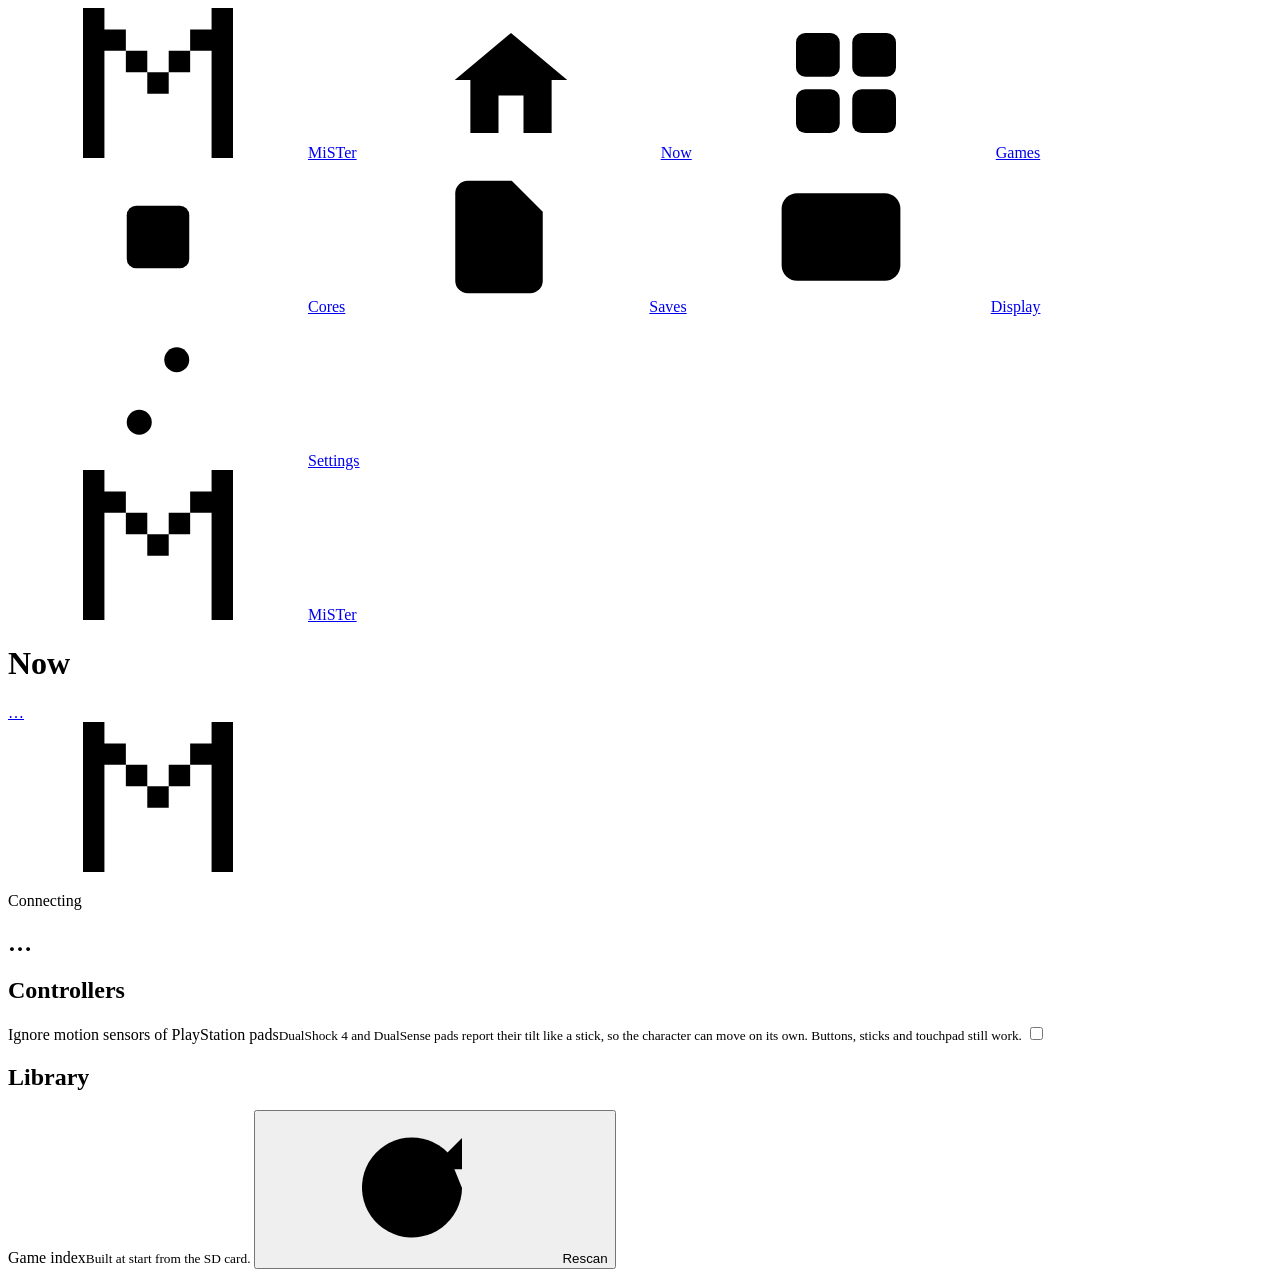
==== commit e63a08ca: "Move the MiSTerLily display to its own Display section" ====
--- a/mistermanager/static/index.html
+++ b/mistermanager/static/index.html
@@ -28,6 +28,7 @@
     <symbol id="i-display" viewBox="0 0 24 24"><rect x="3" y="4" width="18" height="12" rx="2"/><path d="M8 20h8M12 16v4"/></symbol>
     <symbol id="i-alert" viewBox="0 0 24 24"><path d="M12 3.5 21 19H3z"/><path d="M12 9.5v4.5M12 16.8v.2"/></symbol>
     <symbol id="i-volume" viewBox="0 0 24 24"><path d="M4 9.5v5h3.5L12 18.5v-13L7.5 9.5z"/><path d="M15.5 9a4 4 0 0 1 0 6M18 6.5a7.5 7.5 0 0 1 0 11"/></symbol>
+    <symbol id="i-lcd" viewBox="0 0 24 24"><rect x="2.5" y="5" width="19" height="14" rx="2.5"/><rect x="6" y="8.5" width="12" height="7" rx="1"/></symbol>
     <symbol id="i-check" viewBox="0 0 24 24"><path d="m5 12.5 4.5 4.5L19 7.5"/></symbol>
   </defs>
 </svg>
@@ -39,6 +40,7 @@
     <a data-nav="games" href="#games"><svg><use href="#i-games"/></svg><span>Games</span></a>
     <a data-nav="cores" href="#cores"><svg><use href="#i-chip"/></svg><span>Cores</span></a>
     <a data-nav="saves" href="#saves"><svg><use href="#i-card"/></svg><span>Saves</span></a>
+    <a data-nav="display" href="#display"><svg><use href="#i-lcd"/></svg><span>Display</span></a>
     <a data-nav="settings" href="#settings"><svg><use href="#i-sliders"/></svg><span>Settings</span></a>
     <div class="nav-foot" id="nav-foot"></div>
   </nav>
@@ -126,6 +128,45 @@
         <input type="file" id="cardfile" accept=".mcd,.mcr,.sav,.gme,.vmp,.srm" hidden>
       </section>
 
+      <section class="view" id="view-display" hidden>
+        <p class="empty" id="lily-none" hidden>MiSTerLily is not installed on this MiSTer.</p>
+        <div id="lily-panel" hidden>
+          <div class="block-head"><h2>Board</h2></div>
+          <div class="group">
+            <div class="row">
+              <span class="row-text"><span id="lily-model">Display</span><small id="lily-conn"></small></span>
+            </div>
+          </div>
+
+          <div class="block-head"><h2>Screen</h2></div>
+          <div class="group">
+            <div id="lily-display" hidden>
+              <div class="row"><label class="row-text" for="lily-bright">Brightness<small>Changes at once.</small></label><div class="range"><input type="range" id="lily-bright" min="0" max="7" step="1"><output id="lily-brightval">–</output></div></div>
+              <div class="row stack"><label class="row-text" for="lily-font">Clock font<small>Used by the clock when no game is running.</small></label><select id="lily-font"></select></div>
+            </div>
+            <p class="help" id="lily-nodisplay">Brightness and clock font need a connected display with firmware 0.4.1 or later.</p>
+          </div>
+
+          <div class="block-head"><h2>Firmware</h2></div>
+          <div class="group">
+            <div class="row">
+              <span class="row-text"><span id="lily-fw">–</span><small id="lily-state"></small></span>
+              <button class="btn" id="lily-check">Check again</button>
+            </div>
+            <div class="row actions">
+              <button class="btn primary" id="lily-latest">Update firmware</button>
+              <button class="btn" id="lily-file">Flash a file…</button>
+            </div>
+            <div id="lily-job" class="job" hidden>
+              <progress id="lily-progress" max="100" value="0"></progress>
+              <p id="lily-step" class="help"></p>
+            </div>
+            <p class="help">Only the program is written: the display keeps its settings and start-up picture. It takes about 15 s. Do not unplug the display while it runs.</p>
+            <input type="file" id="lily-input" accept=".bin" hidden>
+          </div>
+        </div>
+      </section>
+
       <section class="view" id="view-settings" hidden>
         <div class="block-head"><h2>Sound</h2></div>
         <div class="group">
@@ -160,30 +201,6 @@
           <div class="row stack"><label class="row-text" for="vmode">Output</label><select id="vmode"></select></div>
           <div class="row stack"><label class="row-text" for="dvi">Signal</label><select id="dvi"></select></div>
           <p class="help">Try these if the screen goes off and on when a core loads. Both keep 1920x1080 at 60 Hz. If the screen stays black after a change, set it back here from the phone, then reload a core.</p>
-        </div>
-
-        <div id="lily-panel" hidden>
-          <div class="block-head"><h2>MiSTerLily display</h2></div>
-          <div class="group">
-            <div class="row">
-              <span class="row-text"><span id="lily-model">Display</span><small id="lily-state"></small></span>
-              <button class="btn" id="lily-check">Check again</button>
-            </div>
-            <div id="lily-display" hidden>
-              <div class="row"><label class="row-text" for="lily-bright">Brightness</label><div class="range"><input type="range" id="lily-bright" min="0" max="7" step="1"><output id="lily-brightval">–</output></div></div>
-              <div class="row stack"><label class="row-text" for="lily-font">Clock font</label><select id="lily-font"></select></div>
-            </div>
-            <div class="row actions">
-              <button class="btn primary" id="lily-latest">Update firmware</button>
-              <button class="btn" id="lily-file">Flash a file…</button>
-            </div>
-            <div id="lily-job" class="job" hidden>
-              <progress id="lily-progress" max="100" value="0"></progress>
-              <p id="lily-step" class="help"></p>
-            </div>
-            <p class="help">Only the program is written: the display keeps its settings and start-up picture. It takes about 15 s. Do not unplug the display while it runs.</p>
-            <input type="file" id="lily-input" accept=".bin" hidden>
-          </div>
         </div>
 
         <div class="block-head"><h2>Power</h2></div>
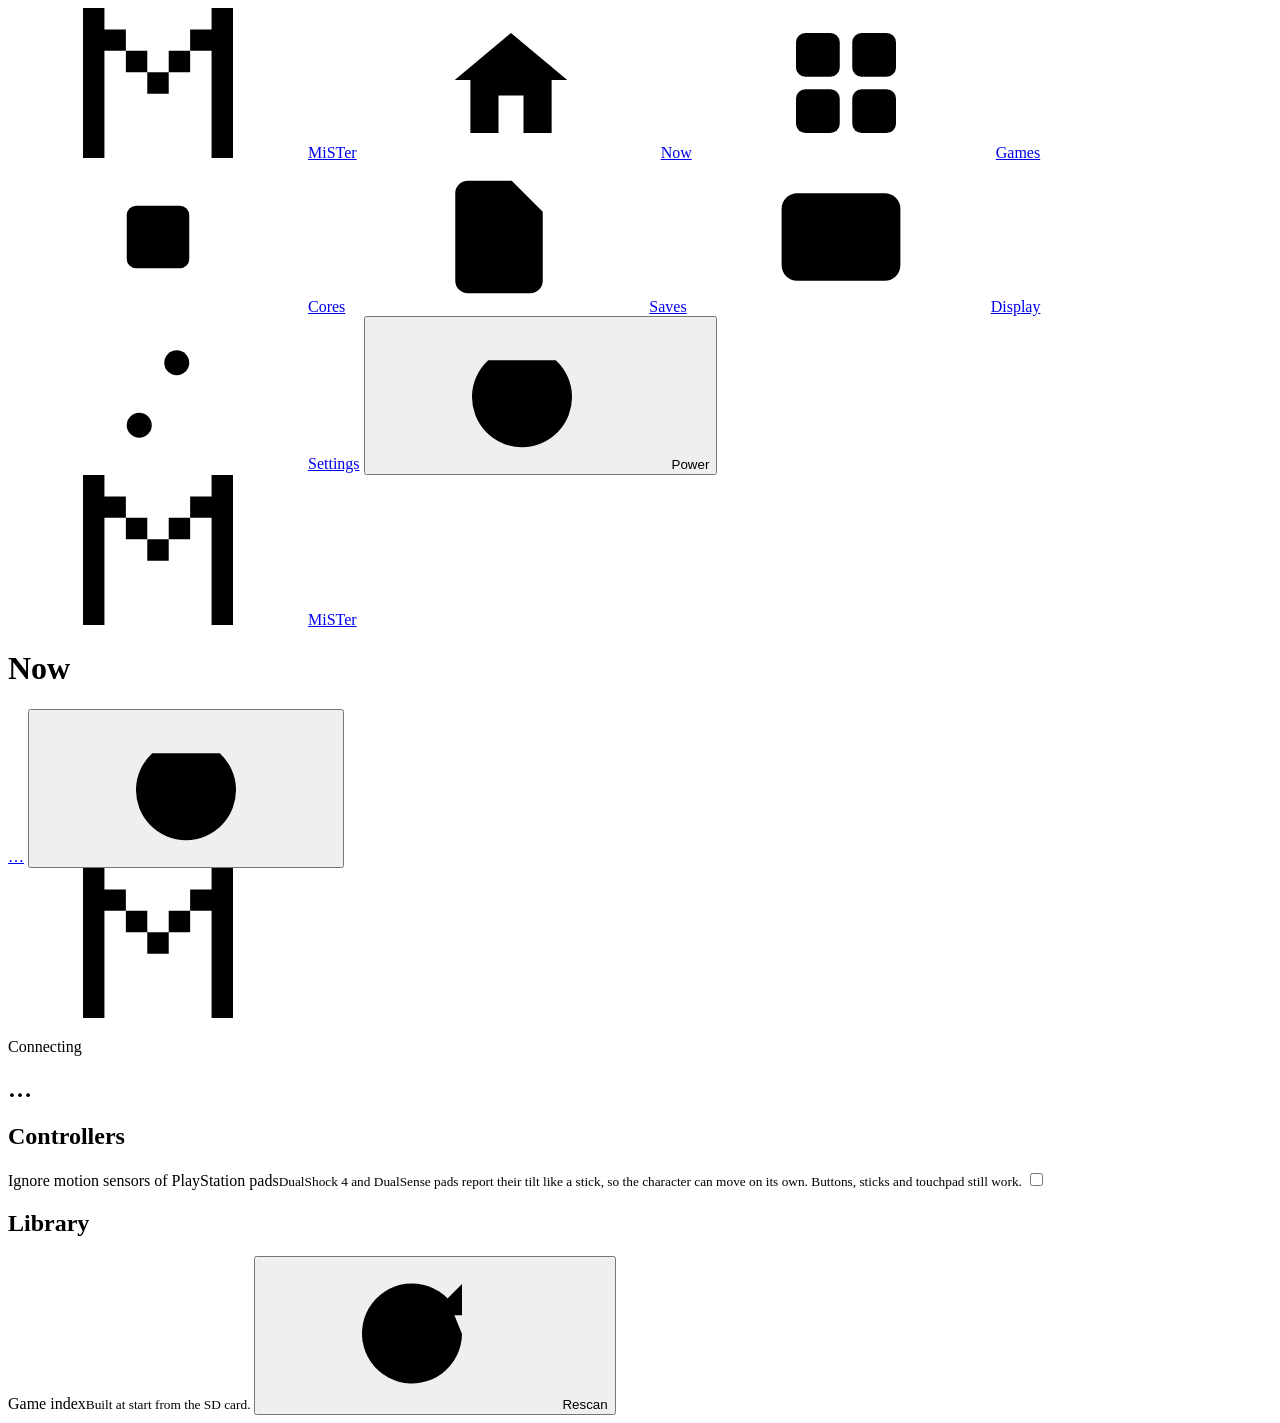
==== commit 5e9ec4cd: "Move reboot to a power sheet and add power off through the display" ====
--- a/mistermanager/static/index.html
+++ b/mistermanager/static/index.html
@@ -42,6 +42,7 @@
     <a data-nav="saves" href="#saves"><svg><use href="#i-card"/></svg><span>Saves</span></a>
     <a data-nav="display" href="#display"><svg><use href="#i-lcd"/></svg><span>Display</span></a>
     <a data-nav="settings" href="#settings"><svg><use href="#i-sliders"/></svg><span>Settings</span></a>
+    <button class="nav-power" id="nav-power" type="button"><svg><use href="#i-power"/></svg><span>Power</span></button>
     <div class="nav-foot" id="nav-foot"></div>
   </nav>
 
@@ -50,6 +51,7 @@
       <a class="brand" href="#now"><svg class="mark"><use href="#i-mark"/></svg><span>MiSTer</span></a>
       <h1 id="title">Now</h1>
       <a class="now-strip" id="now-strip" href="#now"><span class="dot" id="dot"></span><span id="now-text">…</span></a>
+      <button class="icon-btn top-power" id="top-power" type="button" aria-label="Power"><svg><use href="#i-power"/></svg></button>
     </header>
 
     <main>
@@ -202,14 +204,6 @@
           <div class="row stack"><label class="row-text" for="dvi">Signal</label><select id="dvi"></select></div>
           <p class="help">Try these if the screen goes off and on when a core loads. Both keep 1920x1080 at 60 Hz. If the screen stays black after a change, set it back here from the phone, then reload a core.</p>
         </div>
-
-        <div class="block-head"><h2>Power</h2></div>
-        <div class="group">
-          <div class="row">
-            <span class="row-text">Reboot the MiSTer<small>A running game stops. The page comes back in about a minute.</small></span>
-            <button class="btn danger" id="reboot"><svg><use href="#i-power"/></svg>Reboot</button>
-          </div>
-        </div>
       </section>
     </main>
   </div>
@@ -229,6 +223,27 @@
   </div>
 </dialog>
 
+<dialog class="sheet" id="power" aria-labelledby="power-title">
+  <div class="sheet-body">
+    <div class="sheet-text">
+      <h2 id="power-title" tabindex="-1">Power</h2>
+      <p class="sheet-sub">A running game stops.</p>
+    </div>
+    <button class="icon-btn sheet-close" id="power-close" aria-label="Close"><svg><use href="#i-close"/></svg></button>
+  </div>
+  <div class="power-opts">
+    <button class="power-opt" id="reboot" type="button">
+      <svg><use href="#i-refresh"/></svg>
+      <span class="row-text">Reboot<small>The page comes back in about a minute.</small></span>
+    </button>
+    <button class="power-opt danger" id="poweroff" type="button" hidden>
+      <svg><use href="#i-power"/></svg>
+      <span class="row-text">Power off<small>Linux shuts down, then the display cuts the power. Tap the display to switch on again.</small></span>
+    </button>
+  </div>
+  <p class="power-confirm" id="power-confirm" hidden></p>
+</dialog>
+
 <div id="toast" role="status" aria-live="polite"></div>
 <script src="/app.js"></script>
 </body>
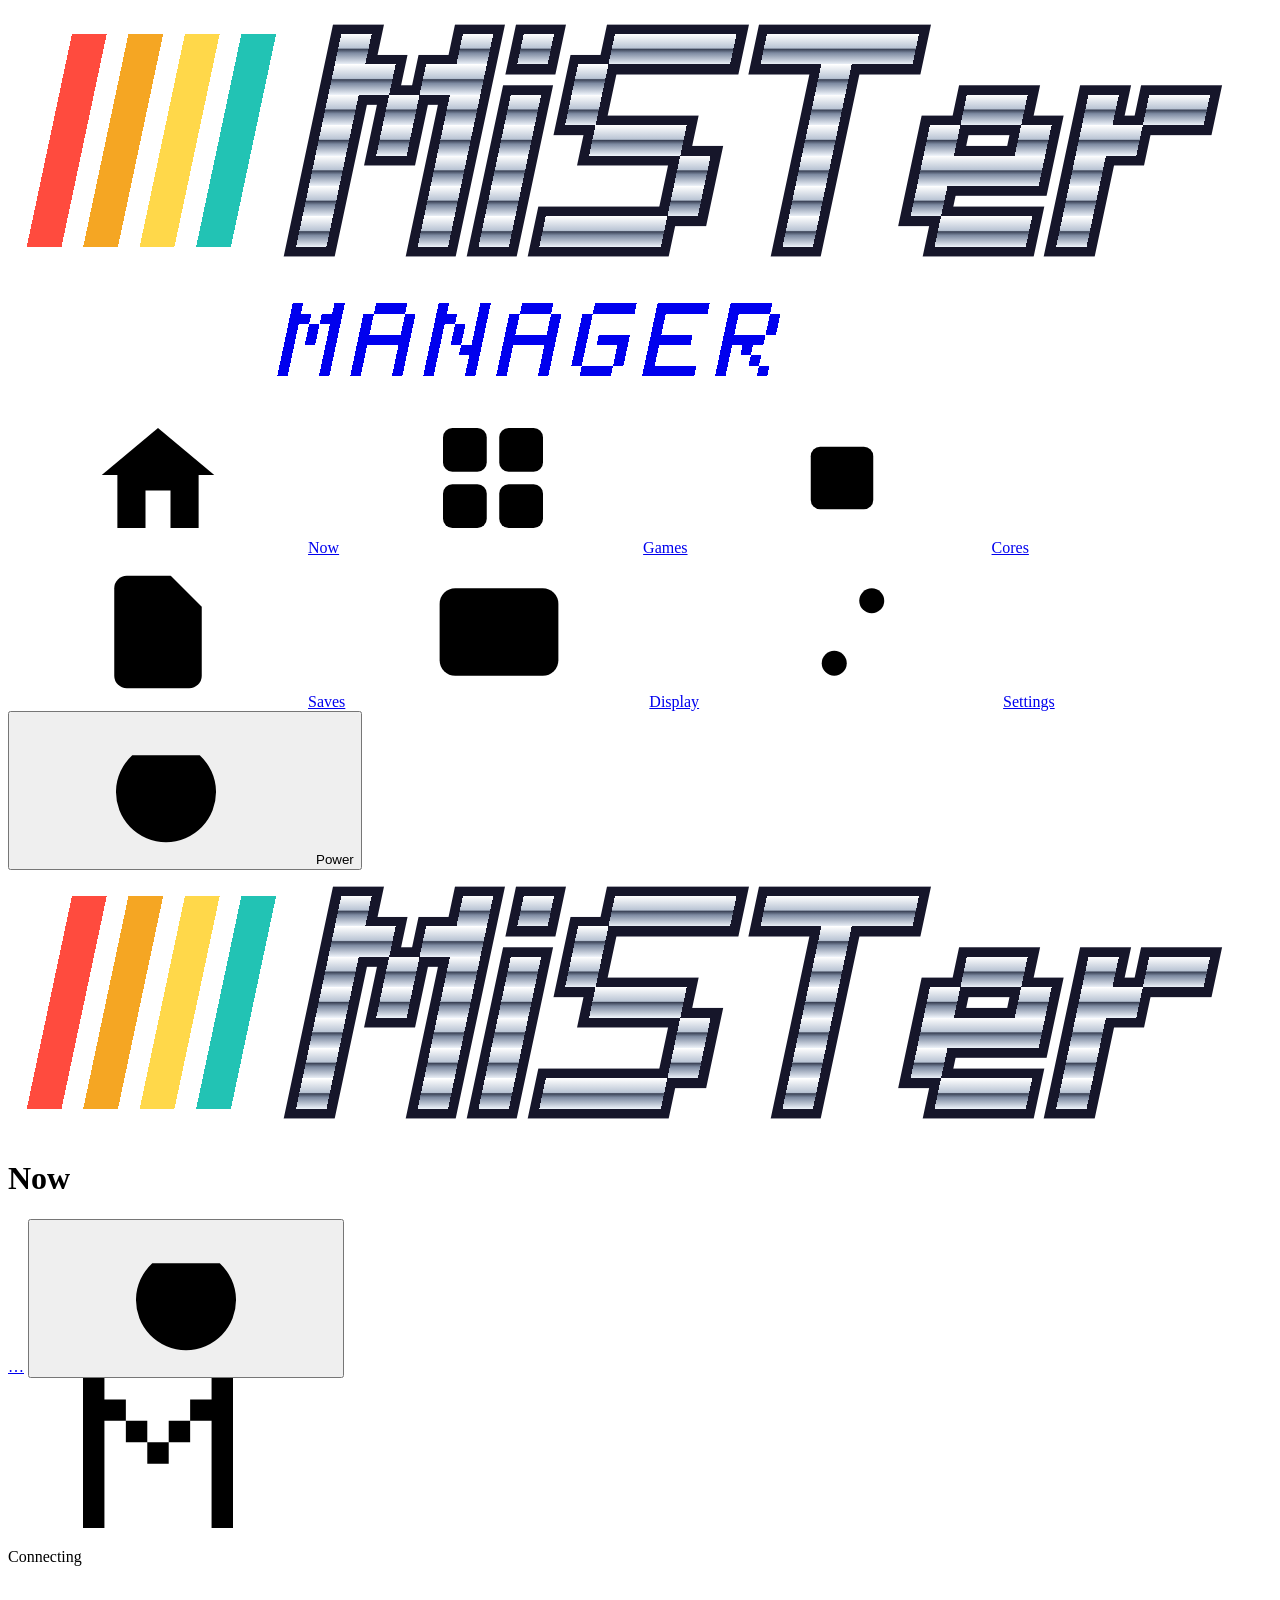
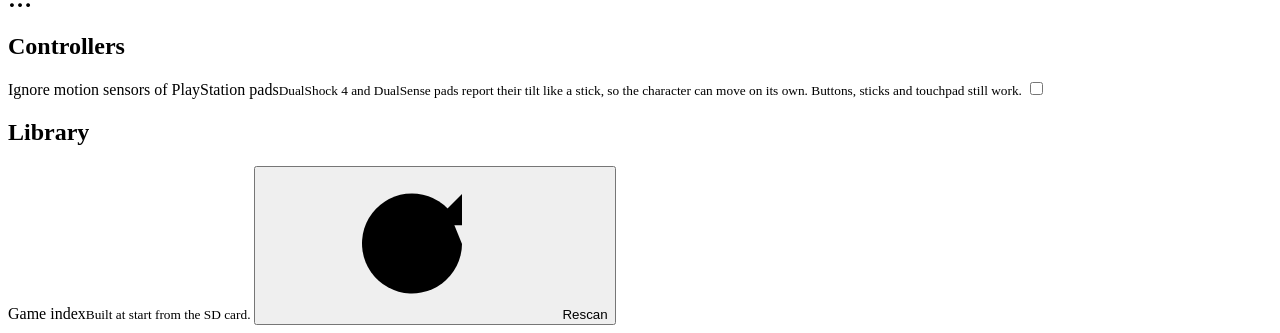
==== commit 71be7132: "Add the new logo, favicon and home-screen icon" ====
--- a/mistermanager/static/index.html
+++ b/mistermanager/static/index.html
@@ -6,6 +6,9 @@
 <meta name="color-scheme" content="dark light">
 <title>MiSTer Manager</title>
 <link rel="stylesheet" href="/app.css">
+<link rel="icon" href="/icon.svg" type="image/svg+xml">
+<link rel="apple-touch-icon" href="/apple-touch-icon.png">
+<meta name="apple-mobile-web-app-title" content="MiSTer">
 </head>
 <body>
 <svg width="0" height="0" style="position:absolute" aria-hidden="true">
@@ -35,7 +38,13 @@
 
 <div class="app">
   <nav class="nav" aria-label="Sections">
-    <a class="brand" href="#now"><svg class="mark"><use href="#i-mark"/></svg><span>MiSTer</span></a>
+    <a class="brand" href="#now"><svg class="logo" viewBox="0 0 291 90" role="img" aria-label="MiSTer Manager" shape-rendering="crispEdges"><defs>
+    <linearGradient id="mmfg" x1="0" y1="0" x2="0" y2="1">
+      <stop offset="0" stop-color="#ffffff"/><stop offset=".46" stop-color="#b9c4d4"/>
+      <stop offset=".5" stop-color="#3a4256"/><stop offset=".62" stop-color="#7d8aa1"/>
+      <stop offset="1" stop-color="#eef3fa"/></linearGradient>
+    <filter id="mmfo" x="-5%" y="-10%" width="110%" height="130%"><feMorphology operator="dilate" radius="2.2"/></filter>
+  </defs><g transform="translate(16 0) skewX(-12)"><rect x="0" y="6" width="8" height="49" fill="#ff4b3e"/><rect x="13" y="6" width="8" height="49" fill="#f5a623"/><rect x="26" y="6" width="8" height="49" fill="#ffd84a"/><rect x="39" y="6" width="8" height="49" fill="#22c3b4"/><g filter="url(#mmfo)"><rect x="62" y="6" width="7" height="7" fill="#12152a"/><rect x="90" y="6" width="7" height="7" fill="#12152a"/><rect x="62" y="13" width="14" height="7" fill="#12152a"/><rect x="83" y="13" width="14" height="7" fill="#12152a"/><rect x="62" y="20" width="7" height="7" fill="#12152a"/><rect x="76" y="20" width="7" height="7" fill="#12152a"/><rect x="90" y="20" width="7" height="7" fill="#12152a"/><rect x="62" y="27" width="7" height="7" fill="#12152a"/><rect x="76" y="27" width="7" height="7" fill="#12152a"/><rect x="90" y="27" width="7" height="7" fill="#12152a"/><rect x="62" y="34" width="7" height="7" fill="#12152a"/><rect x="90" y="34" width="7" height="7" fill="#12152a"/><rect x="62" y="41" width="7" height="7" fill="#12152a"/><rect x="90" y="41" width="7" height="7" fill="#12152a"/><rect x="62" y="48" width="7" height="7" fill="#12152a"/><rect x="90" y="48" width="7" height="7" fill="#12152a"/><rect x="104" y="6" width="7" height="7" fill="#12152a"/><rect x="104" y="20" width="7" height="7" fill="#12152a"/><rect x="104" y="27" width="7" height="7" fill="#12152a"/><rect x="104" y="34" width="7" height="7" fill="#12152a"/><rect x="104" y="41" width="7" height="7" fill="#12152a"/><rect x="104" y="48" width="7" height="7" fill="#12152a"/><rect x="125" y="6" width="28" height="7" fill="#12152a"/><rect x="118" y="13" width="7" height="7" fill="#12152a"/><rect x="118" y="20" width="7" height="7" fill="#12152a"/><rect x="125" y="27" width="21" height="7" fill="#12152a"/><rect x="146" y="34" width="7" height="7" fill="#12152a"/><rect x="146" y="41" width="7" height="7" fill="#12152a"/><rect x="118" y="48" width="28" height="7" fill="#12152a"/><rect x="160" y="6" width="35" height="7" fill="#12152a"/><rect x="174" y="13" width="7" height="7" fill="#12152a"/><rect x="174" y="20" width="7" height="7" fill="#12152a"/><rect x="174" y="27" width="7" height="7" fill="#12152a"/><rect x="174" y="34" width="7" height="7" fill="#12152a"/><rect x="174" y="41" width="7" height="7" fill="#12152a"/><rect x="174" y="48" width="7" height="7" fill="#12152a"/><rect x="209" y="20" width="14" height="7" fill="#12152a"/><rect x="202" y="27" width="7" height="7" fill="#12152a"/><rect x="223" y="27" width="7" height="7" fill="#12152a"/><rect x="202" y="34" width="28" height="7" fill="#12152a"/><rect x="202" y="41" width="7" height="7" fill="#12152a"/><rect x="209" y="48" width="21" height="7" fill="#12152a"/><rect x="237" y="20" width="7" height="7" fill="#12152a"/><rect x="251" y="20" width="14" height="7" fill="#12152a"/><rect x="237" y="27" width="14" height="7" fill="#12152a"/><rect x="237" y="34" width="7" height="7" fill="#12152a"/><rect x="237" y="41" width="7" height="7" fill="#12152a"/><rect x="237" y="48" width="7" height="7" fill="#12152a"/></g><rect x="62" y="6" width="7" height="7" fill="url(#mmfg)"/><rect x="90" y="6" width="7" height="7" fill="url(#mmfg)"/><rect x="62" y="13" width="14" height="7" fill="url(#mmfg)"/><rect x="83" y="13" width="14" height="7" fill="url(#mmfg)"/><rect x="62" y="20" width="7" height="7" fill="url(#mmfg)"/><rect x="76" y="20" width="7" height="7" fill="url(#mmfg)"/><rect x="90" y="20" width="7" height="7" fill="url(#mmfg)"/><rect x="62" y="27" width="7" height="7" fill="url(#mmfg)"/><rect x="76" y="27" width="7" height="7" fill="url(#mmfg)"/><rect x="90" y="27" width="7" height="7" fill="url(#mmfg)"/><rect x="62" y="34" width="7" height="7" fill="url(#mmfg)"/><rect x="90" y="34" width="7" height="7" fill="url(#mmfg)"/><rect x="62" y="41" width="7" height="7" fill="url(#mmfg)"/><rect x="90" y="41" width="7" height="7" fill="url(#mmfg)"/><rect x="62" y="48" width="7" height="7" fill="url(#mmfg)"/><rect x="90" y="48" width="7" height="7" fill="url(#mmfg)"/><rect x="104" y="6" width="7" height="7" fill="url(#mmfg)"/><rect x="104" y="20" width="7" height="7" fill="url(#mmfg)"/><rect x="104" y="27" width="7" height="7" fill="url(#mmfg)"/><rect x="104" y="34" width="7" height="7" fill="url(#mmfg)"/><rect x="104" y="41" width="7" height="7" fill="url(#mmfg)"/><rect x="104" y="48" width="7" height="7" fill="url(#mmfg)"/><rect x="125" y="6" width="28" height="7" fill="url(#mmfg)"/><rect x="118" y="13" width="7" height="7" fill="url(#mmfg)"/><rect x="118" y="20" width="7" height="7" fill="url(#mmfg)"/><rect x="125" y="27" width="21" height="7" fill="url(#mmfg)"/><rect x="146" y="34" width="7" height="7" fill="url(#mmfg)"/><rect x="146" y="41" width="7" height="7" fill="url(#mmfg)"/><rect x="118" y="48" width="28" height="7" fill="url(#mmfg)"/><rect x="160" y="6" width="35" height="7" fill="url(#mmfg)"/><rect x="174" y="13" width="7" height="7" fill="url(#mmfg)"/><rect x="174" y="20" width="7" height="7" fill="url(#mmfg)"/><rect x="174" y="27" width="7" height="7" fill="url(#mmfg)"/><rect x="174" y="34" width="7" height="7" fill="url(#mmfg)"/><rect x="174" y="41" width="7" height="7" fill="url(#mmfg)"/><rect x="174" y="48" width="7" height="7" fill="url(#mmfg)"/><rect x="209" y="20" width="14" height="7" fill="url(#mmfg)"/><rect x="202" y="27" width="7" height="7" fill="url(#mmfg)"/><rect x="223" y="27" width="7" height="7" fill="url(#mmfg)"/><rect x="202" y="34" width="28" height="7" fill="url(#mmfg)"/><rect x="202" y="41" width="7" height="7" fill="url(#mmfg)"/><rect x="209" y="48" width="21" height="7" fill="url(#mmfg)"/><rect x="237" y="20" width="7" height="7" fill="url(#mmfg)"/><rect x="251" y="20" width="14" height="7" fill="url(#mmfg)"/><rect x="237" y="27" width="14" height="7" fill="url(#mmfg)"/><rect x="237" y="34" width="7" height="7" fill="url(#mmfg)"/><rect x="237" y="41" width="7" height="7" fill="url(#mmfg)"/><rect x="237" y="48" width="7" height="7" fill="url(#mmfg)"/><rect x="64" y="68" width="2.4" height="2.4" fill="currentColor"/><rect x="73.6" y="68" width="2.4" height="2.4" fill="currentColor"/><rect x="64" y="70.4" width="4.8" height="2.4" fill="currentColor"/><rect x="71.2" y="70.4" width="4.8" height="2.4" fill="currentColor"/><rect x="64" y="72.8" width="2.4" height="2.4" fill="currentColor"/><rect x="68.8" y="72.8" width="2.4" height="2.4" fill="currentColor"/><rect x="73.6" y="72.8" width="2.4" height="2.4" fill="currentColor"/><rect x="64" y="75.2" width="2.4" height="2.4" fill="currentColor"/><rect x="68.8" y="75.2" width="2.4" height="2.4" fill="currentColor"/><rect x="73.6" y="75.2" width="2.4" height="2.4" fill="currentColor"/><rect x="64" y="77.6" width="2.4" height="2.4" fill="currentColor"/><rect x="73.6" y="77.6" width="2.4" height="2.4" fill="currentColor"/><rect x="64" y="80" width="2.4" height="2.4" fill="currentColor"/><rect x="73.6" y="80" width="2.4" height="2.4" fill="currentColor"/><rect x="64" y="82.4" width="2.4" height="2.4" fill="currentColor"/><rect x="73.6" y="82.4" width="2.4" height="2.4" fill="currentColor"/><rect x="83.2" y="68" width="7.199999999999999" height="2.4" fill="currentColor"/><rect x="80.8" y="70.4" width="2.4" height="2.4" fill="currentColor"/><rect x="90.39999999999999" y="70.4" width="2.4" height="2.4" fill="currentColor"/><rect x="80.8" y="72.8" width="2.4" height="2.4" fill="currentColor"/><rect x="90.39999999999999" y="72.8" width="2.4" height="2.4" fill="currentColor"/><rect x="80.8" y="75.2" width="12" height="2.4" fill="currentColor"/><rect x="80.8" y="77.6" width="2.4" height="2.4" fill="currentColor"/><rect x="90.39999999999999" y="77.6" width="2.4" height="2.4" fill="currentColor"/><rect x="80.8" y="80" width="2.4" height="2.4" fill="currentColor"/><rect x="90.39999999999999" y="80" width="2.4" height="2.4" fill="currentColor"/><rect x="80.8" y="82.4" width="2.4" height="2.4" fill="currentColor"/><rect x="90.39999999999999" y="82.4" width="2.4" height="2.4" fill="currentColor"/><rect x="97.6" y="68" width="2.4" height="2.4" fill="currentColor"/><rect x="107.19999999999999" y="68" width="2.4" height="2.4" fill="currentColor"/><rect x="97.6" y="70.4" width="4.8" height="2.4" fill="currentColor"/><rect x="107.19999999999999" y="70.4" width="2.4" height="2.4" fill="currentColor"/><rect x="97.6" y="72.8" width="2.4" height="2.4" fill="currentColor"/><rect x="102.39999999999999" y="72.8" width="2.4" height="2.4" fill="currentColor"/><rect x="107.19999999999999" y="72.8" width="2.4" height="2.4" fill="currentColor"/><rect x="97.6" y="75.2" width="2.4" height="2.4" fill="currentColor"/><rect x="102.39999999999999" y="75.2" width="2.4" height="2.4" fill="currentColor"/><rect x="107.19999999999999" y="75.2" width="2.4" height="2.4" fill="currentColor"/><rect x="97.6" y="77.6" width="2.4" height="2.4" fill="currentColor"/><rect x="104.8" y="77.6" width="4.8" height="2.4" fill="currentColor"/><rect x="97.6" y="80" width="2.4" height="2.4" fill="currentColor"/><rect x="107.19999999999999" y="80" width="2.4" height="2.4" fill="currentColor"/><rect x="97.6" y="82.4" width="2.4" height="2.4" fill="currentColor"/><rect x="107.19999999999999" y="82.4" width="2.4" height="2.4" fill="currentColor"/><rect x="116.8" y="68" width="7.199999999999999" height="2.4" fill="currentColor"/><rect x="114.39999999999999" y="70.4" width="2.4" height="2.4" fill="currentColor"/><rect x="123.99999999999999" y="70.4" width="2.4" height="2.4" fill="currentColor"/><rect x="114.39999999999999" y="72.8" width="2.4" height="2.4" fill="currentColor"/><rect x="123.99999999999999" y="72.8" width="2.4" height="2.4" fill="currentColor"/><rect x="114.39999999999999" y="75.2" width="12" height="2.4" fill="currentColor"/><rect x="114.39999999999999" y="77.6" width="2.4" height="2.4" fill="currentColor"/><rect x="123.99999999999999" y="77.6" width="2.4" height="2.4" fill="currentColor"/><rect x="114.39999999999999" y="80" width="2.4" height="2.4" fill="currentColor"/><rect x="123.99999999999999" y="80" width="2.4" height="2.4" fill="currentColor"/><rect x="114.39999999999999" y="82.4" width="2.4" height="2.4" fill="currentColor"/><rect x="123.99999999999999" y="82.4" width="2.4" height="2.4" fill="currentColor"/><rect x="133.6" y="68" width="9.6" height="2.4" fill="currentColor"/><rect x="131.2" y="70.4" width="2.4" height="2.4" fill="currentColor"/><rect x="131.2" y="72.8" width="2.4" height="2.4" fill="currentColor"/><rect x="131.2" y="75.2" width="2.4" height="2.4" fill="currentColor"/><rect x="136" y="75.2" width="7.199999999999999" height="2.4" fill="currentColor"/><rect x="131.2" y="77.6" width="2.4" height="2.4" fill="currentColor"/><rect x="140.79999999999998" y="77.6" width="2.4" height="2.4" fill="currentColor"/><rect x="131.2" y="80" width="2.4" height="2.4" fill="currentColor"/><rect x="140.79999999999998" y="80" width="2.4" height="2.4" fill="currentColor"/><rect x="133.6" y="82.4" width="7.199999999999999" height="2.4" fill="currentColor"/><rect x="148" y="68" width="12" height="2.4" fill="currentColor"/><rect x="148" y="70.4" width="2.4" height="2.4" fill="currentColor"/><rect x="148" y="72.8" width="2.4" height="2.4" fill="currentColor"/><rect x="148" y="75.2" width="9.6" height="2.4" fill="currentColor"/><rect x="148" y="77.6" width="2.4" height="2.4" fill="currentColor"/><rect x="148" y="80" width="2.4" height="2.4" fill="currentColor"/><rect x="148" y="82.4" width="12" height="2.4" fill="currentColor"/><rect x="164.8" y="68" width="9.6" height="2.4" fill="currentColor"/><rect x="164.8" y="70.4" width="2.4" height="2.4" fill="currentColor"/><rect x="174.4" y="70.4" width="2.4" height="2.4" fill="currentColor"/><rect x="164.8" y="72.8" width="2.4" height="2.4" fill="currentColor"/><rect x="174.4" y="72.8" width="2.4" height="2.4" fill="currentColor"/><rect x="164.8" y="75.2" width="9.6" height="2.4" fill="currentColor"/><rect x="164.8" y="77.6" width="2.4" height="2.4" fill="currentColor"/><rect x="169.60000000000002" y="77.6" width="2.4" height="2.4" fill="currentColor"/><rect x="164.8" y="80" width="2.4" height="2.4" fill="currentColor"/><rect x="172" y="80" width="2.4" height="2.4" fill="currentColor"/><rect x="164.8" y="82.4" width="2.4" height="2.4" fill="currentColor"/><rect x="174.4" y="82.4" width="2.4" height="2.4" fill="currentColor"/></g></svg></a>
     <a data-nav="now" href="#now"><svg><use href="#i-home"/></svg><span>Now</span></a>
     <a data-nav="games" href="#games"><svg><use href="#i-games"/></svg><span>Games</span></a>
     <a data-nav="cores" href="#cores"><svg><use href="#i-chip"/></svg><span>Cores</span></a>
@@ -48,7 +57,13 @@
 
   <div class="page">
     <header class="top">
-      <a class="brand" href="#now"><svg class="mark"><use href="#i-mark"/></svg><span>MiSTer</span></a>
+      <a class="brand" href="#now"><svg class="logo" viewBox="0 0 291 61" role="img" aria-label="MiSTer Manager" shape-rendering="crispEdges"><defs>
+    <linearGradient id="mmcg" x1="0" y1="0" x2="0" y2="1">
+      <stop offset="0" stop-color="#ffffff"/><stop offset=".46" stop-color="#b9c4d4"/>
+      <stop offset=".5" stop-color="#3a4256"/><stop offset=".62" stop-color="#7d8aa1"/>
+      <stop offset="1" stop-color="#eef3fa"/></linearGradient>
+    <filter id="mmco" x="-5%" y="-10%" width="110%" height="130%"><feMorphology operator="dilate" radius="2.2"/></filter>
+  </defs><g transform="translate(16 0) skewX(-12)"><rect x="0" y="6" width="8" height="49" fill="#ff4b3e"/><rect x="13" y="6" width="8" height="49" fill="#f5a623"/><rect x="26" y="6" width="8" height="49" fill="#ffd84a"/><rect x="39" y="6" width="8" height="49" fill="#22c3b4"/><g filter="url(#mmco)"><rect x="62" y="6" width="7" height="7" fill="#12152a"/><rect x="90" y="6" width="7" height="7" fill="#12152a"/><rect x="62" y="13" width="14" height="7" fill="#12152a"/><rect x="83" y="13" width="14" height="7" fill="#12152a"/><rect x="62" y="20" width="7" height="7" fill="#12152a"/><rect x="76" y="20" width="7" height="7" fill="#12152a"/><rect x="90" y="20" width="7" height="7" fill="#12152a"/><rect x="62" y="27" width="7" height="7" fill="#12152a"/><rect x="76" y="27" width="7" height="7" fill="#12152a"/><rect x="90" y="27" width="7" height="7" fill="#12152a"/><rect x="62" y="34" width="7" height="7" fill="#12152a"/><rect x="90" y="34" width="7" height="7" fill="#12152a"/><rect x="62" y="41" width="7" height="7" fill="#12152a"/><rect x="90" y="41" width="7" height="7" fill="#12152a"/><rect x="62" y="48" width="7" height="7" fill="#12152a"/><rect x="90" y="48" width="7" height="7" fill="#12152a"/><rect x="104" y="6" width="7" height="7" fill="#12152a"/><rect x="104" y="20" width="7" height="7" fill="#12152a"/><rect x="104" y="27" width="7" height="7" fill="#12152a"/><rect x="104" y="34" width="7" height="7" fill="#12152a"/><rect x="104" y="41" width="7" height="7" fill="#12152a"/><rect x="104" y="48" width="7" height="7" fill="#12152a"/><rect x="125" y="6" width="28" height="7" fill="#12152a"/><rect x="118" y="13" width="7" height="7" fill="#12152a"/><rect x="118" y="20" width="7" height="7" fill="#12152a"/><rect x="125" y="27" width="21" height="7" fill="#12152a"/><rect x="146" y="34" width="7" height="7" fill="#12152a"/><rect x="146" y="41" width="7" height="7" fill="#12152a"/><rect x="118" y="48" width="28" height="7" fill="#12152a"/><rect x="160" y="6" width="35" height="7" fill="#12152a"/><rect x="174" y="13" width="7" height="7" fill="#12152a"/><rect x="174" y="20" width="7" height="7" fill="#12152a"/><rect x="174" y="27" width="7" height="7" fill="#12152a"/><rect x="174" y="34" width="7" height="7" fill="#12152a"/><rect x="174" y="41" width="7" height="7" fill="#12152a"/><rect x="174" y="48" width="7" height="7" fill="#12152a"/><rect x="209" y="20" width="14" height="7" fill="#12152a"/><rect x="202" y="27" width="7" height="7" fill="#12152a"/><rect x="223" y="27" width="7" height="7" fill="#12152a"/><rect x="202" y="34" width="28" height="7" fill="#12152a"/><rect x="202" y="41" width="7" height="7" fill="#12152a"/><rect x="209" y="48" width="21" height="7" fill="#12152a"/><rect x="237" y="20" width="7" height="7" fill="#12152a"/><rect x="251" y="20" width="14" height="7" fill="#12152a"/><rect x="237" y="27" width="14" height="7" fill="#12152a"/><rect x="237" y="34" width="7" height="7" fill="#12152a"/><rect x="237" y="41" width="7" height="7" fill="#12152a"/><rect x="237" y="48" width="7" height="7" fill="#12152a"/></g><rect x="62" y="6" width="7" height="7" fill="url(#mmcg)"/><rect x="90" y="6" width="7" height="7" fill="url(#mmcg)"/><rect x="62" y="13" width="14" height="7" fill="url(#mmcg)"/><rect x="83" y="13" width="14" height="7" fill="url(#mmcg)"/><rect x="62" y="20" width="7" height="7" fill="url(#mmcg)"/><rect x="76" y="20" width="7" height="7" fill="url(#mmcg)"/><rect x="90" y="20" width="7" height="7" fill="url(#mmcg)"/><rect x="62" y="27" width="7" height="7" fill="url(#mmcg)"/><rect x="76" y="27" width="7" height="7" fill="url(#mmcg)"/><rect x="90" y="27" width="7" height="7" fill="url(#mmcg)"/><rect x="62" y="34" width="7" height="7" fill="url(#mmcg)"/><rect x="90" y="34" width="7" height="7" fill="url(#mmcg)"/><rect x="62" y="41" width="7" height="7" fill="url(#mmcg)"/><rect x="90" y="41" width="7" height="7" fill="url(#mmcg)"/><rect x="62" y="48" width="7" height="7" fill="url(#mmcg)"/><rect x="90" y="48" width="7" height="7" fill="url(#mmcg)"/><rect x="104" y="6" width="7" height="7" fill="url(#mmcg)"/><rect x="104" y="20" width="7" height="7" fill="url(#mmcg)"/><rect x="104" y="27" width="7" height="7" fill="url(#mmcg)"/><rect x="104" y="34" width="7" height="7" fill="url(#mmcg)"/><rect x="104" y="41" width="7" height="7" fill="url(#mmcg)"/><rect x="104" y="48" width="7" height="7" fill="url(#mmcg)"/><rect x="125" y="6" width="28" height="7" fill="url(#mmcg)"/><rect x="118" y="13" width="7" height="7" fill="url(#mmcg)"/><rect x="118" y="20" width="7" height="7" fill="url(#mmcg)"/><rect x="125" y="27" width="21" height="7" fill="url(#mmcg)"/><rect x="146" y="34" width="7" height="7" fill="url(#mmcg)"/><rect x="146" y="41" width="7" height="7" fill="url(#mmcg)"/><rect x="118" y="48" width="28" height="7" fill="url(#mmcg)"/><rect x="160" y="6" width="35" height="7" fill="url(#mmcg)"/><rect x="174" y="13" width="7" height="7" fill="url(#mmcg)"/><rect x="174" y="20" width="7" height="7" fill="url(#mmcg)"/><rect x="174" y="27" width="7" height="7" fill="url(#mmcg)"/><rect x="174" y="34" width="7" height="7" fill="url(#mmcg)"/><rect x="174" y="41" width="7" height="7" fill="url(#mmcg)"/><rect x="174" y="48" width="7" height="7" fill="url(#mmcg)"/><rect x="209" y="20" width="14" height="7" fill="url(#mmcg)"/><rect x="202" y="27" width="7" height="7" fill="url(#mmcg)"/><rect x="223" y="27" width="7" height="7" fill="url(#mmcg)"/><rect x="202" y="34" width="28" height="7" fill="url(#mmcg)"/><rect x="202" y="41" width="7" height="7" fill="url(#mmcg)"/><rect x="209" y="48" width="21" height="7" fill="url(#mmcg)"/><rect x="237" y="20" width="7" height="7" fill="url(#mmcg)"/><rect x="251" y="20" width="14" height="7" fill="url(#mmcg)"/><rect x="237" y="27" width="14" height="7" fill="url(#mmcg)"/><rect x="237" y="34" width="7" height="7" fill="url(#mmcg)"/><rect x="237" y="41" width="7" height="7" fill="url(#mmcg)"/><rect x="237" y="48" width="7" height="7" fill="url(#mmcg)"/></g></svg></a>
       <h1 id="title">Now</h1>
       <a class="now-strip" id="now-strip" href="#now"><span class="dot" id="dot"></span><span id="now-text">…</span></a>
       <button class="icon-btn top-power" id="top-power" type="button" aria-label="Power"><svg><use href="#i-power"/></svg></button>
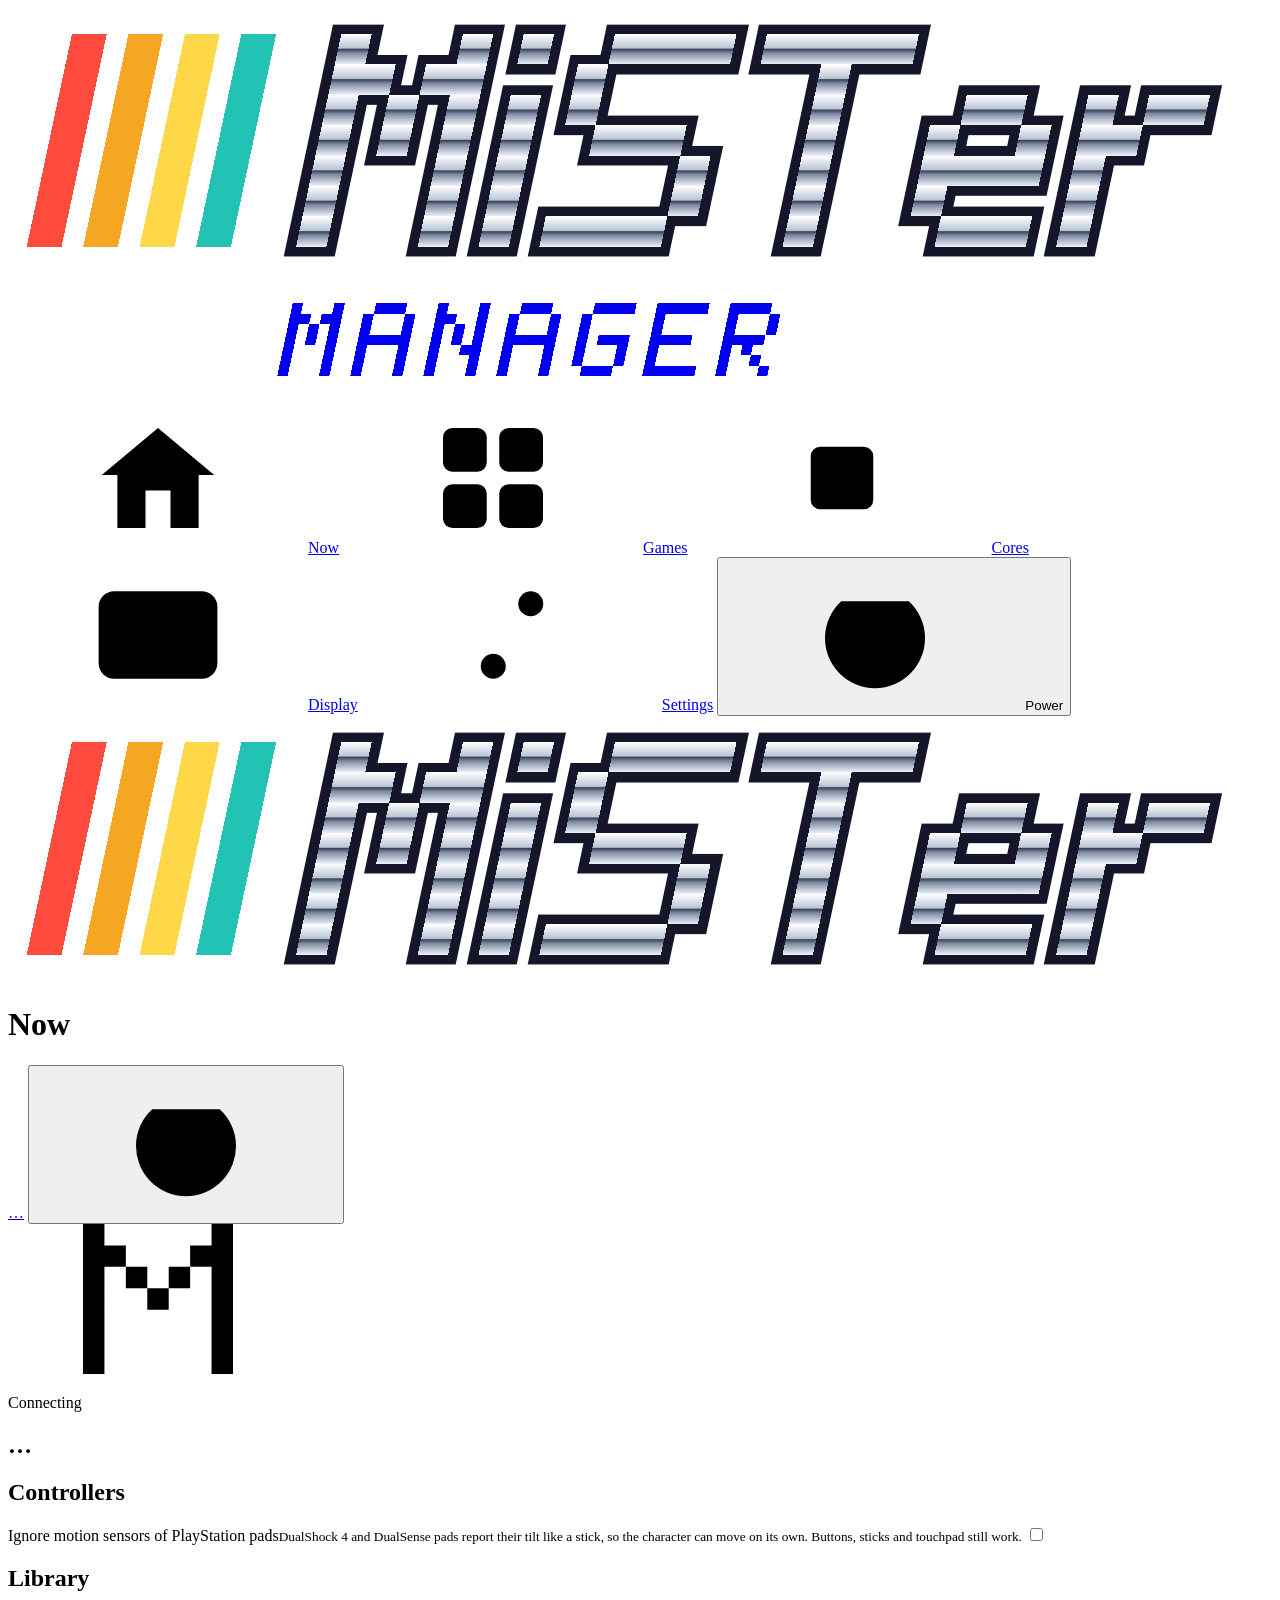
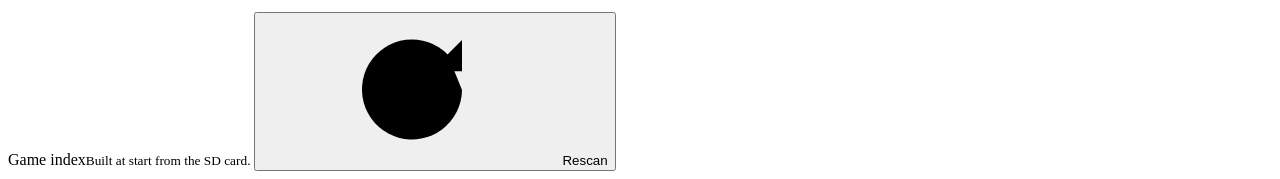
==== commit d7f7d0b6: "Move saves into each core page, for every core, with delete" ====
--- a/mistermanager/static/index.html
+++ b/mistermanager/static/index.html
@@ -48,7 +48,6 @@
     <a data-nav="now" href="#now"><svg><use href="#i-home"/></svg><span>Now</span></a>
     <a data-nav="games" href="#games"><svg><use href="#i-games"/></svg><span>Games</span></a>
     <a data-nav="cores" href="#cores"><svg><use href="#i-chip"/></svg><span>Cores</span></a>
-    <a data-nav="saves" href="#saves"><svg><use href="#i-card"/></svg><span>Saves</span></a>
     <a data-nav="display" href="#display"><svg><use href="#i-lcd"/></svg><span>Display</span></a>
     <a data-nav="settings" href="#settings"><svg><use href="#i-sliders"/></svg><span>Settings</span></a>
     <button class="nav-power" id="nav-power" type="button"><svg><use href="#i-power"/></svg><span>Power</span></button>
@@ -128,22 +127,18 @@
             <select id="core"></select>
           </div>
         </div>
+        <div class="seg" id="coretabs" role="tablist" aria-label="Core page" hidden>
+          <button type="button" role="tab" id="tab-options" data-tab="options" aria-selected="true">Options</button>
+          <button type="button" role="tab" id="tab-saves" data-tab="saves" aria-selected="false">Saves<span id="tab-savecount"></span></button>
+        </div>
         <p class="banner warn" id="corerun" hidden><svg><use href="#i-alert"/></svg><span>This core is running now. Do not use “Save settings” in its OSD, or it will overwrite what you save here.</span></p>
         <div id="coreopts"></div>
+        <div id="coresaves"></div>
+        <input type="file" id="cardfile" accept=".mcd,.mcr,.sav,.gme,.vmp,.srm" hidden>
+        <input type="file" id="savefile" hidden>
         <div class="savebar" id="coresave" hidden><span id="corecount">No changes</span><button class="btn primary" id="core-save">Save options</button></div>
       </section>
 
-      <section class="view" id="view-saves" hidden>
-        <p class="banner warn" id="cardwarn" hidden><svg><use href="#i-alert"/></svg><span>The PlayStation core is running. It reads a card only when a disc loads. After an upload, let the page reload the game and do not open the OSD before that.</span></p>
-        <div class="block-head"><h2>PlayStation memory cards</h2></div>
-        <div id="cards" class="stack-list"></div>
-        <details class="more">
-          <summary>How cards work</summary>
-          <p>One card per game folder in <code>saves/PSX</code>. Download gives a <code>.mcd</code> file that PC tools and emulators read. Upload takes <code>.mcd</code>, <code>.mcr</code>, <code>.sav</code>, <code>.gme</code> or <code>.vmp</code>; the old card is backed up first.</p>
-          <p>In the game, save to the card in slot 1. MiSTer writes the card to the SD when you use “Save Memory Card” in the OSD, or on its own with Autosave. With “Save to SDCard: On Open OSD” the core writes its own copy when you open the OSD.</p>
-        </details>
-        <input type="file" id="cardfile" accept=".mcd,.mcr,.sav,.gme,.vmp,.srm" hidden>
-      </section>
 
       <section class="view" id="view-display" hidden>
         <p class="empty" id="lily-none" hidden>MiSTerLily is not installed on this MiSTer.</p>
